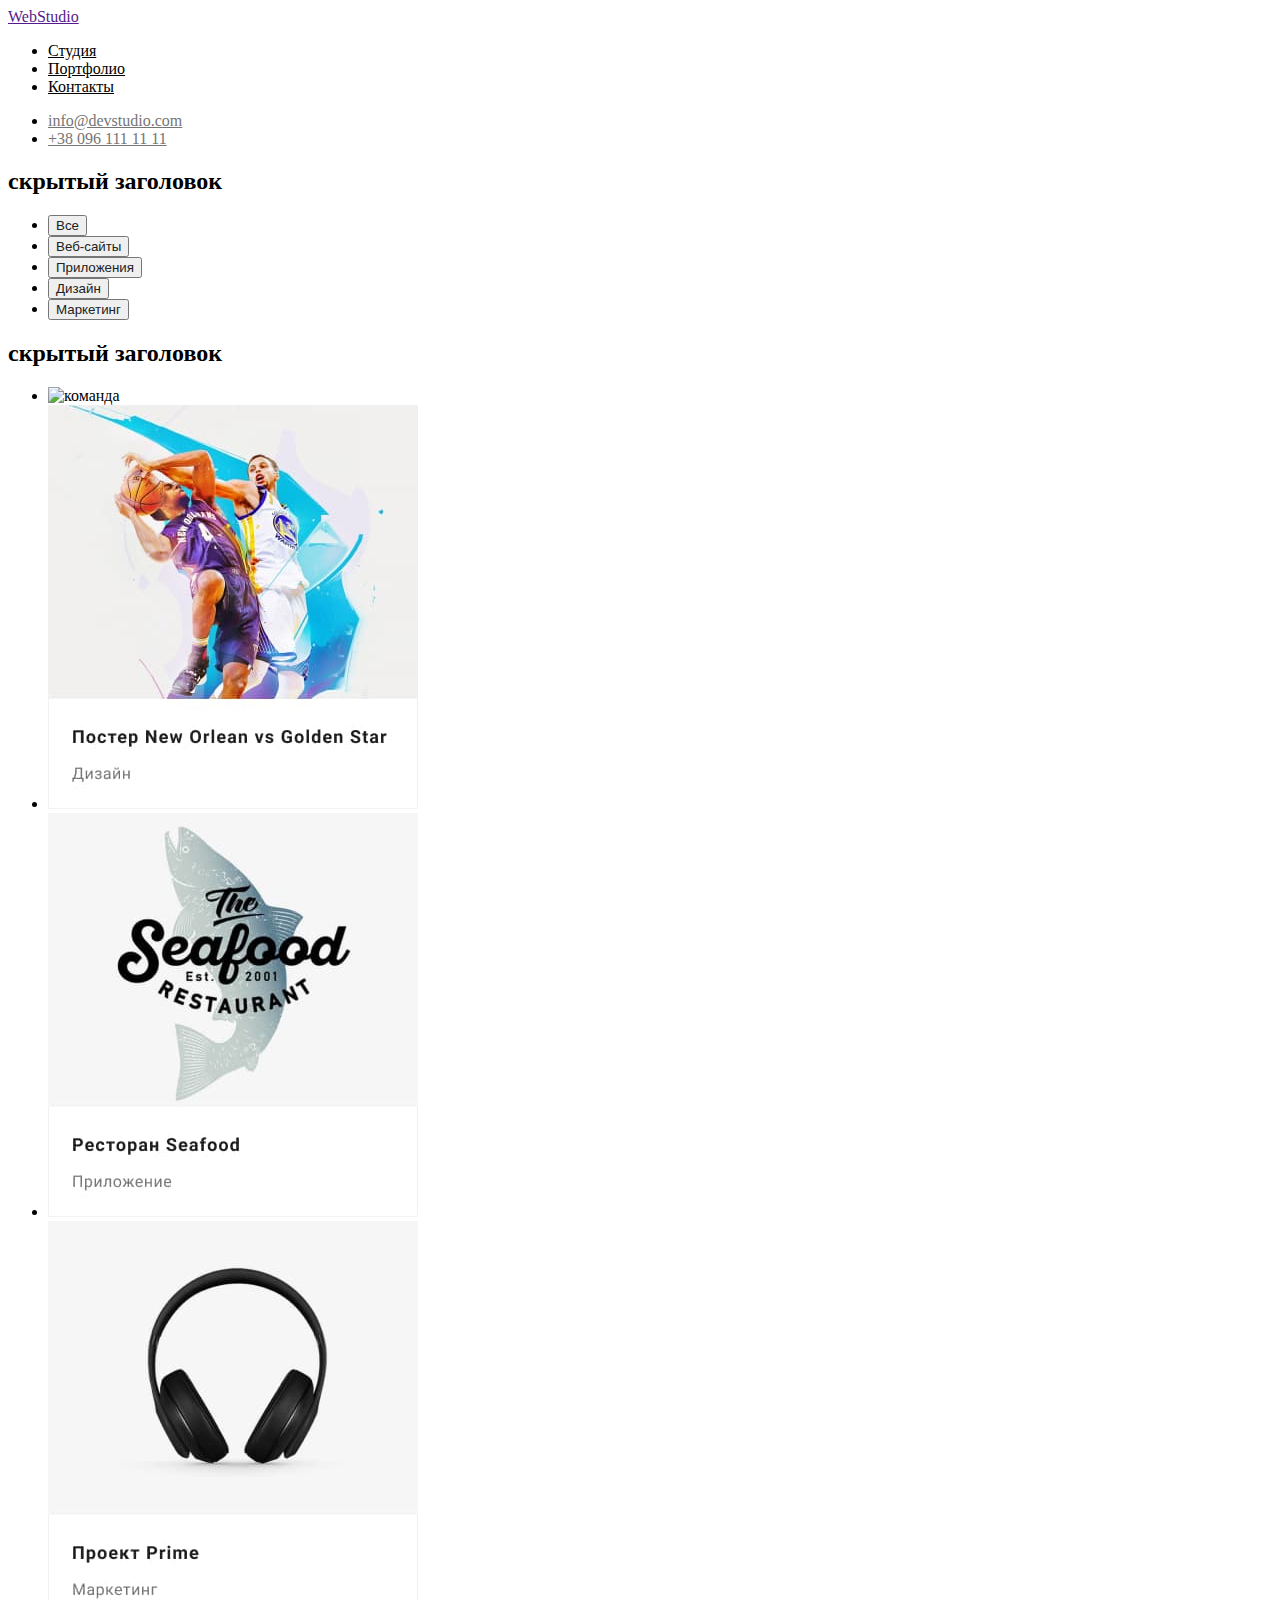
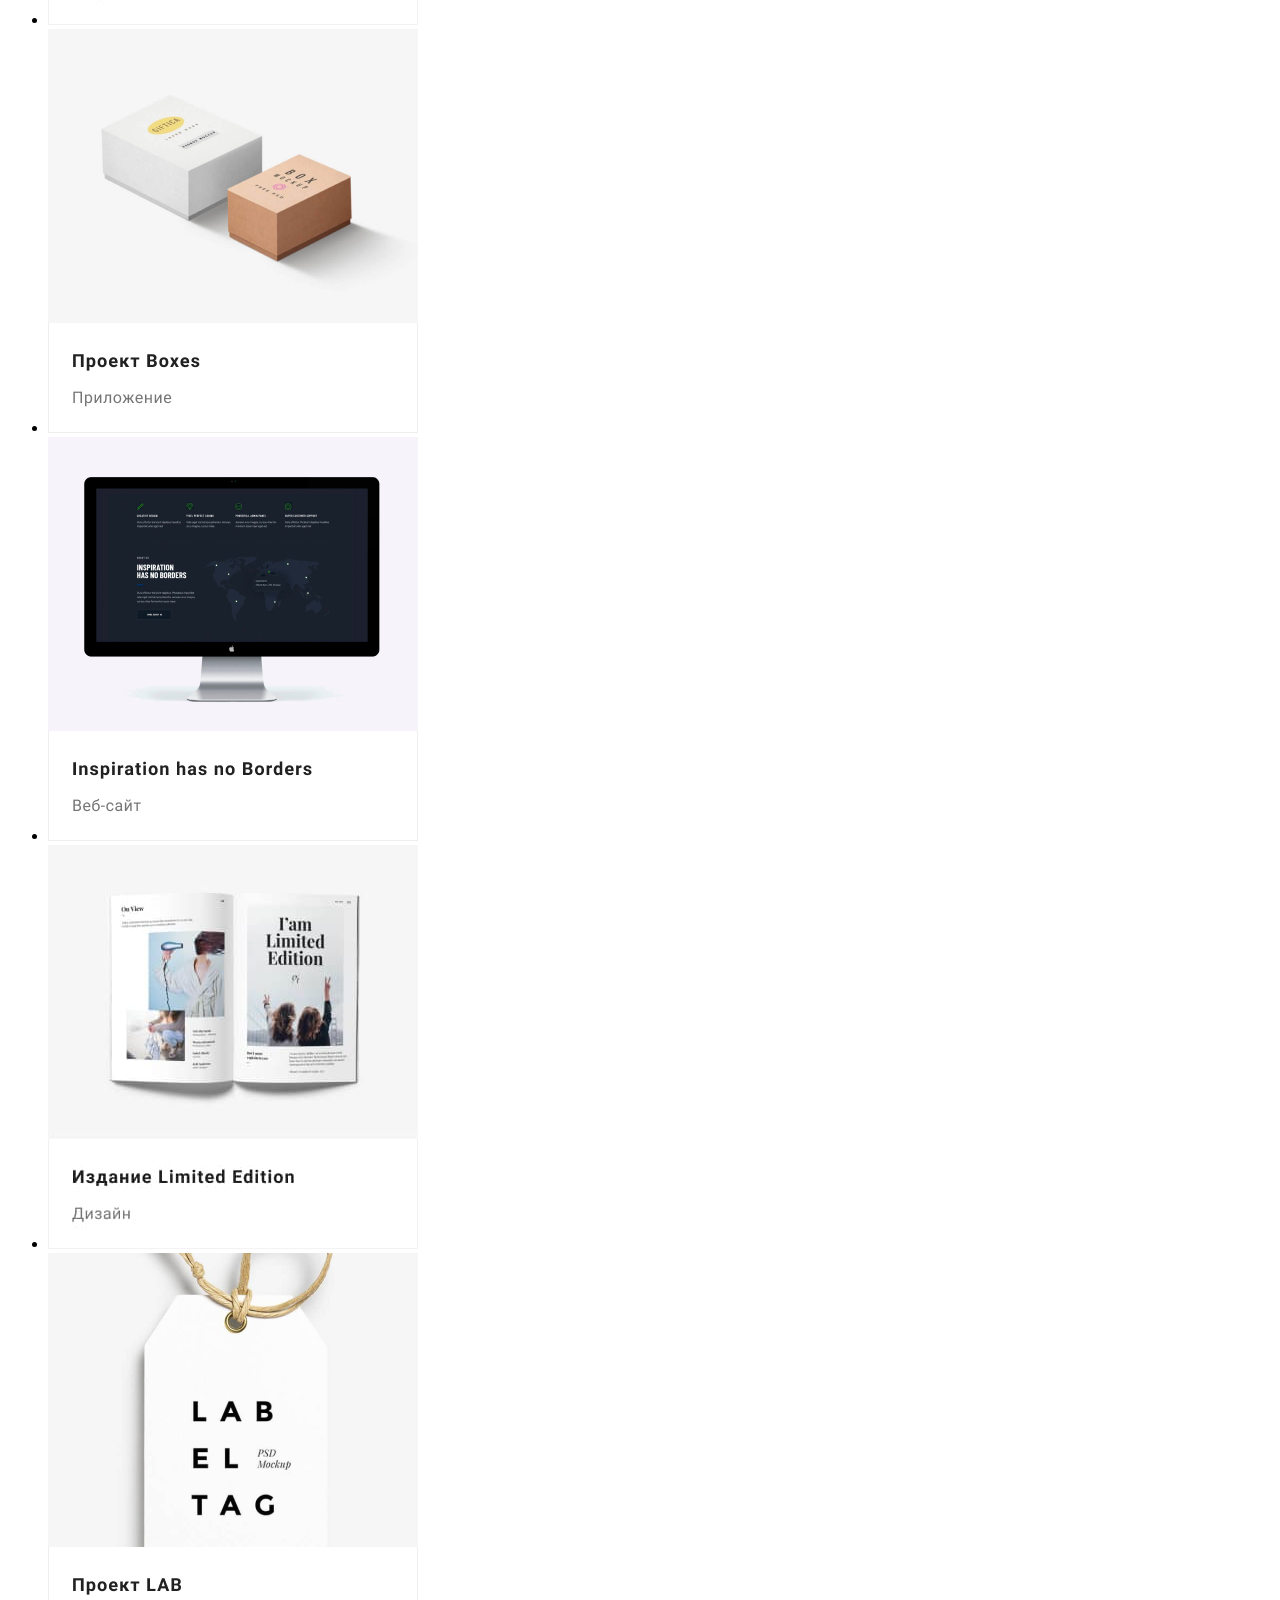
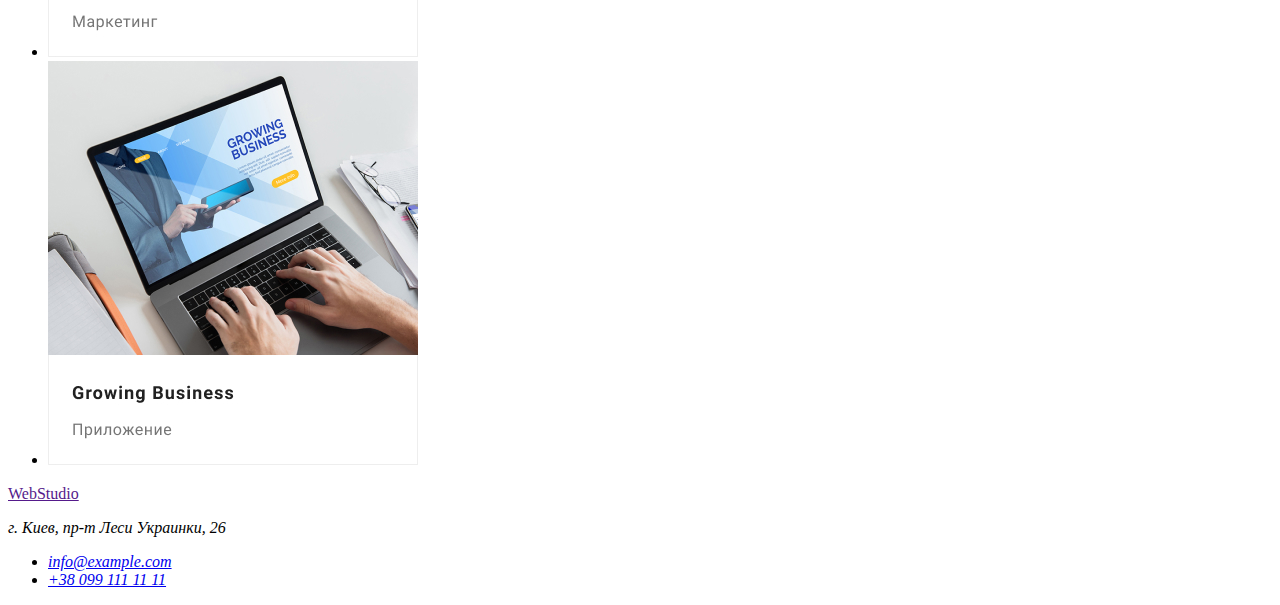
==== portfolio.html @ ffe2e358 "добавляет стили кнопок" ====
<!DOCTYPE html>
<html lang="ru">

<head>
    <meta charset="UTF-8">
    <meta http-equiv="X-UA-Compatible" content="IE=edge">
    <meta name="viewport" content="width=device-width, initial-scale=1.0">
    <title>Portfolio</title>
    <link rel="stylesheet" href="./css/styles.css" />
</head>

<body>
    <header class="header">
        <a href="" class="logo">WebStudio</a>
        <nav>
            <ul class="site-nav">
                <li><a href="./index.html">Студия</a></li>
                <li><a href="./portfolio.html">Портфолио</a></li>
                <li><a href="">Контакты</a></li>
            </ul>
        </nav>
        <ul class="contacts">
            <li><a href="mailto:info@devstudio.com">info@devstudio.com</a></li>
            <li><a href="tel:+380961111111">+38 096 111 11 11</a></li>
        </ul>
    </header>
    <section>
        <h2>скрытый заголовок</h2>
        <ul class="buttons-menu">
            <li> <button class="buttons" type="button">Все</button></li>
            <li> <button class="buttons" type="button">Веб-сайты</button></li>
            <li> <button class="buttons" type="button">Приложения</button></li>
            <li> <button class="buttons" type="button">Дизайн</button></li>
            <li> <button class="buttons" type="button">Маркетинг</button></li>
        </ul>
    </section>
   <section>
    <h2>скрытый заголовок</h2>
       <ul>
            <li>
                <img src="./imagen/group1.jpg" alt="команда" width="370">
            </li>
            <li>
                <img src="./imagen/project2.jpg" alt="постер" width="370">
            </li>
            <li>
                <img src="./imagen/project3.jpg" alt="логотип" width="370">
            </li>
            <li>
                <img src="./imagen/project4.jpg" alt="наушники" width="370">
            </li>
            <li>
                <img src="./imagen/project5.jpg" alt="коробки" width="370">
            </li>
            <li>
                <img src="./imagen/project6.jpg" alt="монитор" width="370">
            </li>
            <li>
                <img src="./imagen/project7.jpg" alt="книга" width="370">
            </li>
            <li>
                <img src="./imagen/project8.jpg" alt="лейб" width="370">
            </li>
            <li>
                <img src="./imagen/project9.jpg" alt="ноутбук" width="370">
            </li>
       </ul>
   </section>
    <footer>
        <a href="">WebStudio</a>
        <address>
            <p>г. Киев, пр-т Леси Украинки, 26</p>
            <ul>
                <li> <a href="mailto:info@example.com">info@example.com</a></li>
                <li> <a href="tel:+380991111111">+38 099 111 11 11</a></li>
            </ul>
        </address>
    </footer>

</body> 
</html>
---- css/styles.css ----
.logo {
}
.header {
}

.site-nav a {
  color: black;
}
.site-nav a:active,
.site-nav a:hover {
  color: #2196f3;
}
.contacts a {
  color: #757575;
}
.contacts:hover a {
  color: #2196f3;
}
.hero {
}
.button-prime {
  color: #ffffff;
  background-color: #2196f3;
  width: 200px;
  height: 50px;
}
.buttons {
  background-clip: #f5f4fa;
  color: #212121;
}
.buttons:hover {
  background-color: #2196f3;
  color: #ffffff;
}
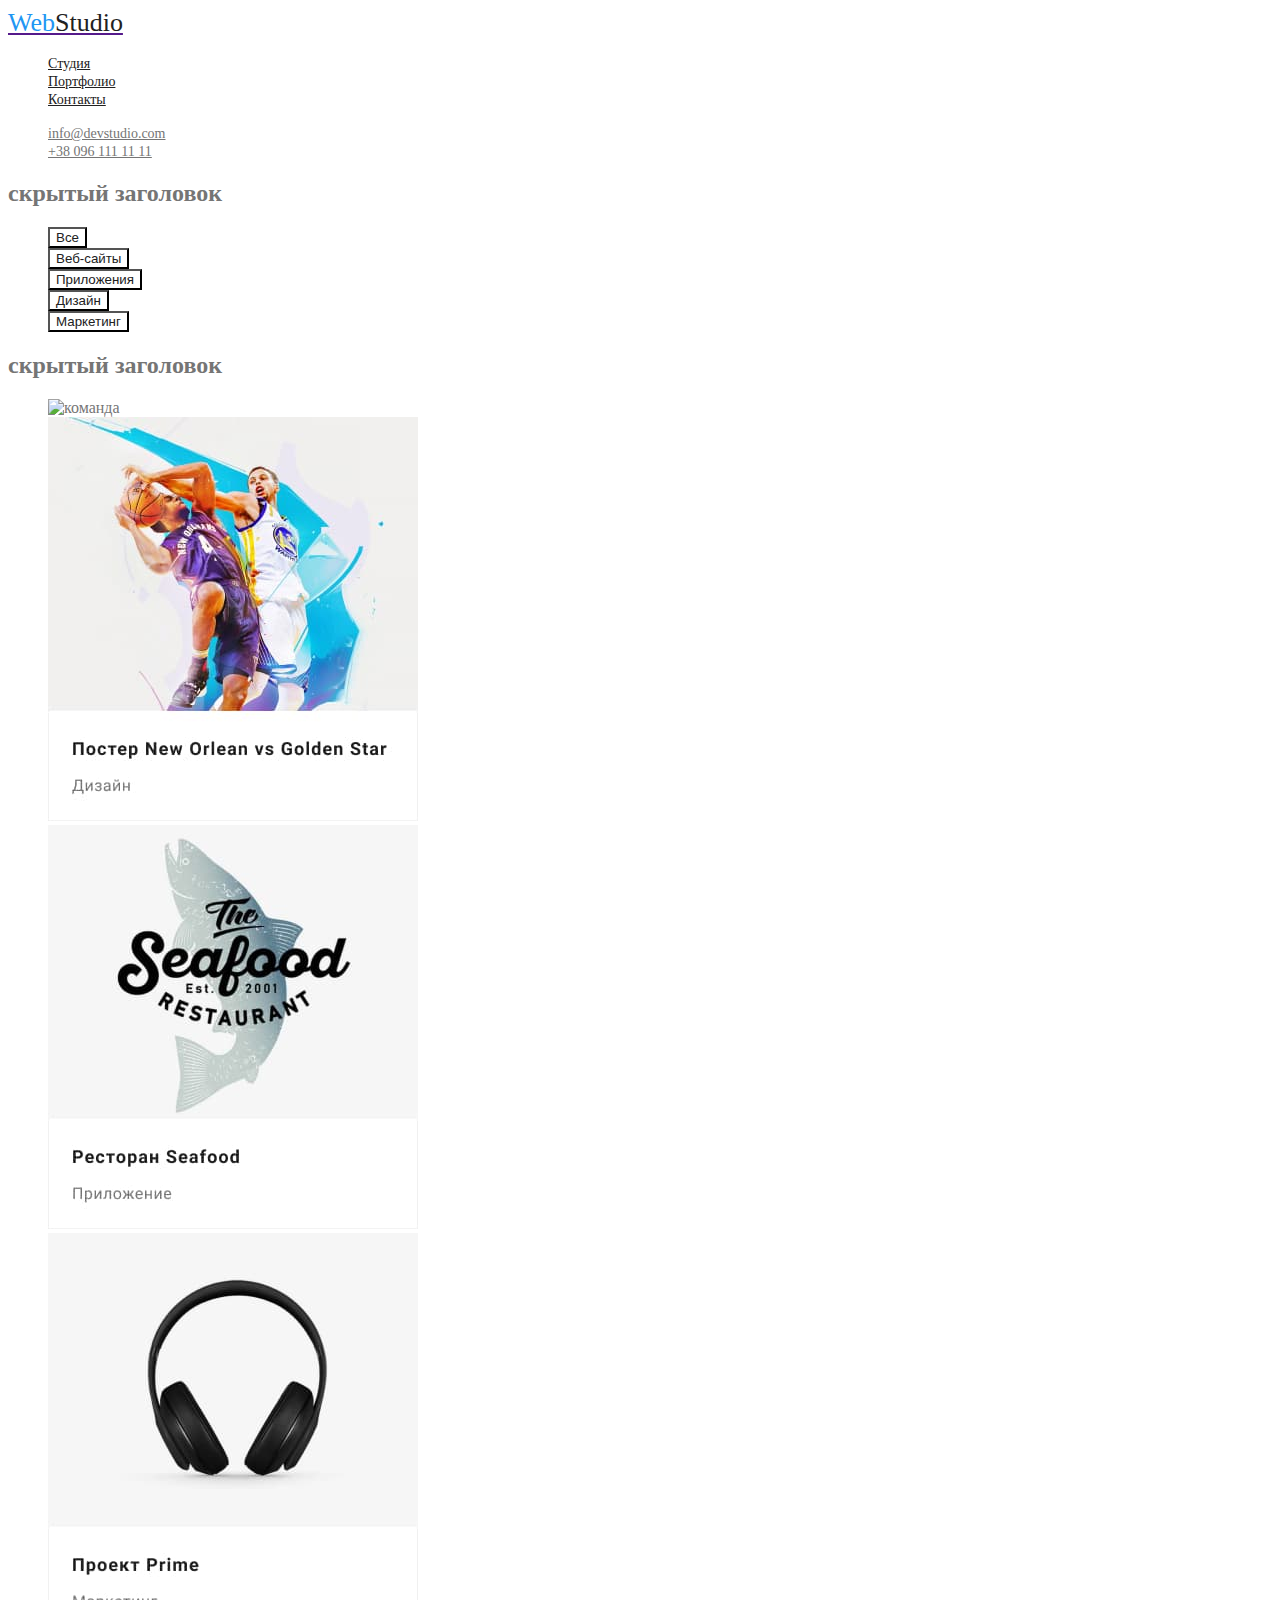
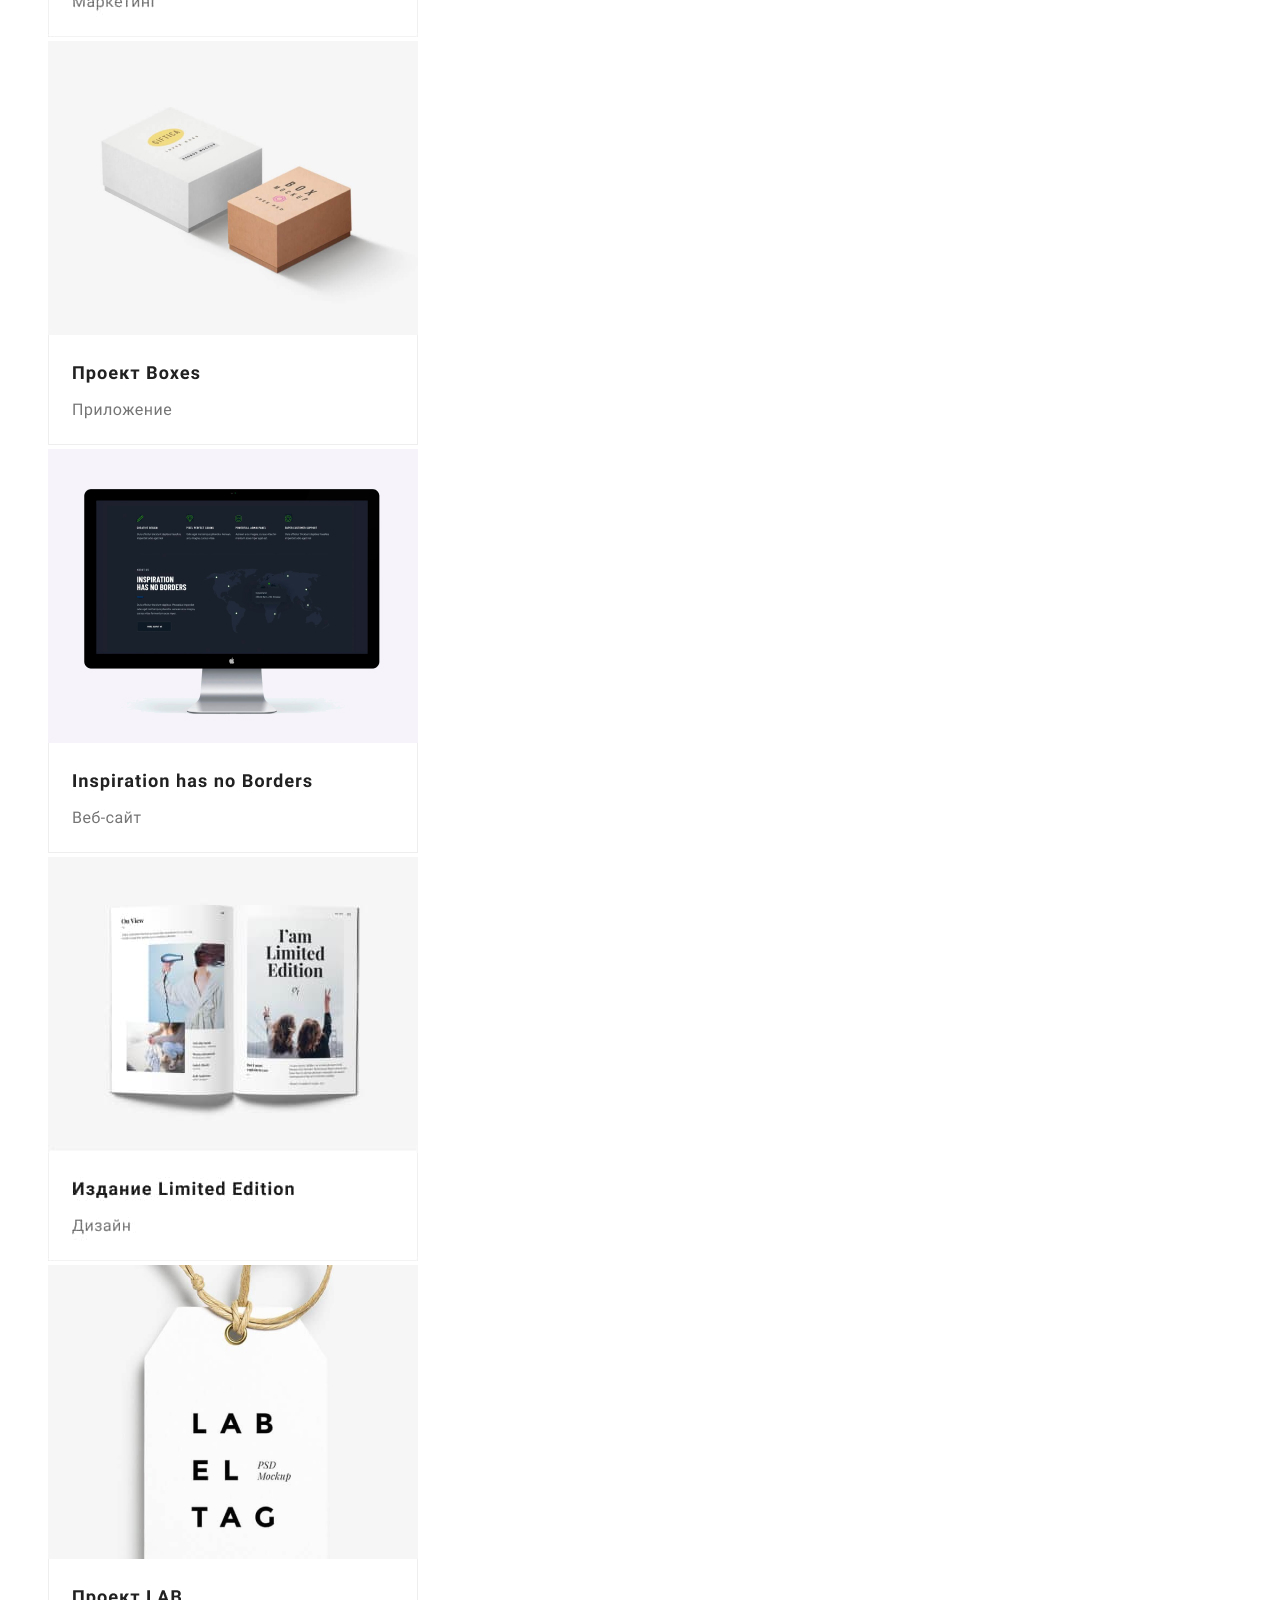
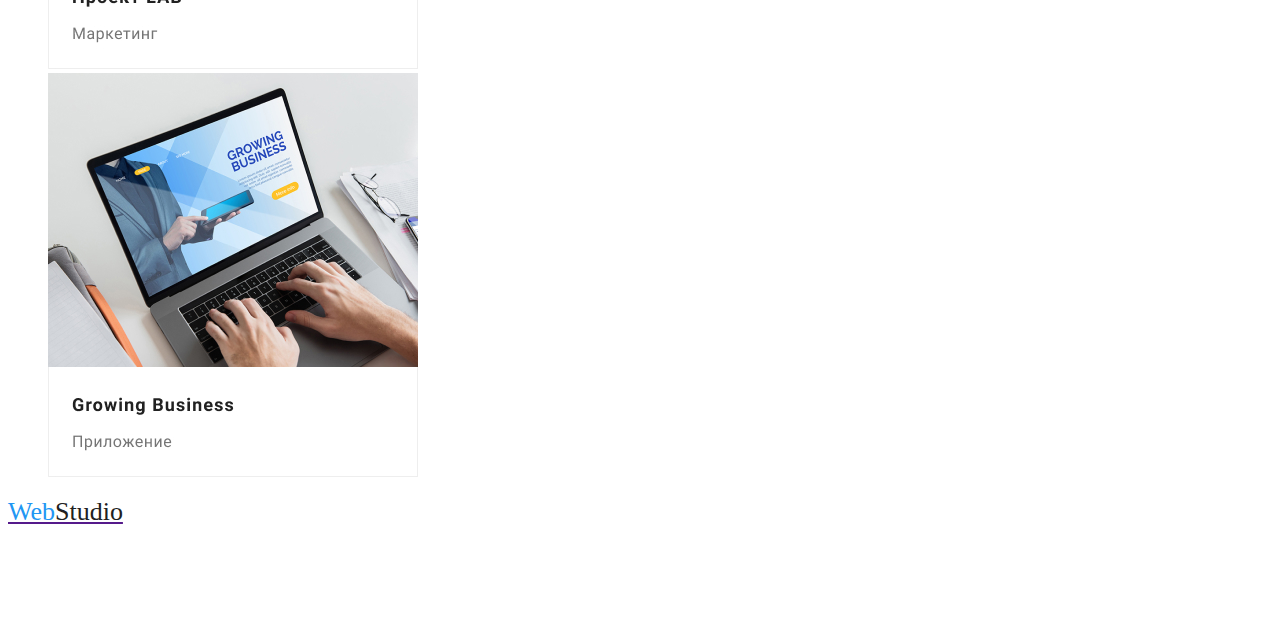
==== commit 2b84f61e: "добавляет шрифты , классы и размер шрифтов" ====
--- a/portfolio.html
+++ b/portfolio.html
@@ -9,9 +9,9 @@
     <link rel="stylesheet" href="./css/styles.css" />
 </head>
 
-<body>
+<body class="page">
     <header class="header">
-        <a href="" class="logo">WebStudio</a>
+        <a href="" class="logo"><span class="web">Web</span><span class="studio">Studio</span></a>
         <nav>
             <ul class="site-nav">
                 <li><a href="./index.html">Студия</a></li>
@@ -67,10 +67,10 @@
        </ul>
    </section>
     <footer>
-        <a href="">WebStudio</a>
-        <address>
+        <a class="logo" href=""><span class="web">Web</span><span class="studio">Studio</span></a>
+        <address class="address">
             <p>г. Киев, пр-т Леси Украинки, 26</p>
-            <ul>
+            <ul class="contact-footer">
                 <li> <a href="mailto:info@example.com">info@example.com</a></li>
                 <li> <a href="tel:+380991111111">+38 099 111 11 11</a></li>
             </ul>
--- a/css/styles.css
+++ b/css/styles.css
@@ -1,34 +1,117 @@
-.logo {
+:root {
+  --primary-text-color: rgba(117, 117, 117, 1);
+  --title-text-color: rgba(33, 33, 33, 1);
+  --accent-color: rgba(33, 150, 243, 1);
+  --white-color: rgba(255, 255, 255, 1);
+  --secondary-background-color: rgba(47, 48, 58, 1);
 }
-.header {
+/* цвет основного текста rgba(117, 117, 117, 1) */
+/* вторичный цвет текста #212121 */
+/* белый #FFFFFF; */
+/* акцент #2196F3; */
+/* вторичный цвет фона #F5F4FA; #2F303A; */
+
+.page {
+  color: var(--primary-text-color);
+  background-color: var(--white-color)
+  font-family: -apple-system, BlinkMacSystemFont, "Segoe UI", Roboto, Oxygen,
+  Ubuntu, Cantarell, "Open Sans", "Helvetica Neue", sans-serif; 
+  }
+
+
+ul{
+  list-style: none;
 }
 
+/* logo */
+.logo {
+  font-size: 26px;
+}
+.logo .web {
+  color: var(--accent-color);
+}
+.logo .studio {
+  color: var(--title-text-color);
+}
+/* Site nav */
 .site-nav a {
-  color: black;
+  color: var(--title-text-color);
+  font-size: 14px;
 }
-.site-nav a:active,
-.site-nav a:hover {
-  color: #2196f3;
+.site-nav a:hover,
+.site-nav a:focus {
+  color: var(--accent-color);
 }
+/* Hero */
+.hero {
+  color: var(--white-color);
+ 
+}
+.hero-title {
+  color: var(--white-color);
+  font-size: 44px;
+}
+
+.hero-button {
+  font-size: 16px;
+  color: var(--white-color);
+  background-color: var(--accent-color);
+  
+
+}
+.hero-button:hover, .hero-button:focus {
+  cursor: pointer;
+}
+/* main */
+.feature-list .title {
+  color: var(--title-text-color);
+  font-size: 14px;
+}
+.feature-list-text {
+  font-size: 14px;
+}
+.section {
+}
+.section-title {
+  color: var(--title-text-color);
+  font-size: 36px;
+}
+.name {
+  color: var(--title-text-color);
+  font-size: 16px;
+}
+.profession {
+  font-size: 16px;
+}
+/* buttons */
+.buttons {
+  background-color: var(--white-color);
+  color: var(--title-text-color)
+}
+.buttons:hover, .buttons:focus {
+  background-color: var(--accent-color);
+  color: var(--white-color);
+  cursor: pointer;
+}
+/* contacts */
 .contacts a {
-  color: #757575;
+  color: var(--primary-text-color);
+  font-size: 14px;
+  
 }
-.contacts:hover a {
-  color: #2196f3;
+.contacts a:hover, .contacts a:focus {
+  color: var(--accent-color);
 }
-.hero {
+.contact-footer a {
+  color: var(--white-color);
 }
-.button-prime {
-  color: #ffffff;
-  background-color: #2196f3;
-  width: 200px;
-  height: 50px;
+.contact-footer a:hover, .contact-footer a:focus {
+  color: var(--accent-color);
 }
-.buttons {
-  background-clip: #f5f4fa;
-  color: #212121;
+.address {
+  font-size: 14px;
+  color:  var(--white-color);
 }
-.buttons:hover {
-  background-color: #2196f3;
-  color: #ffffff;
-}
+.address:hover, .address:focus {
+  color: var(--accent-color);
+}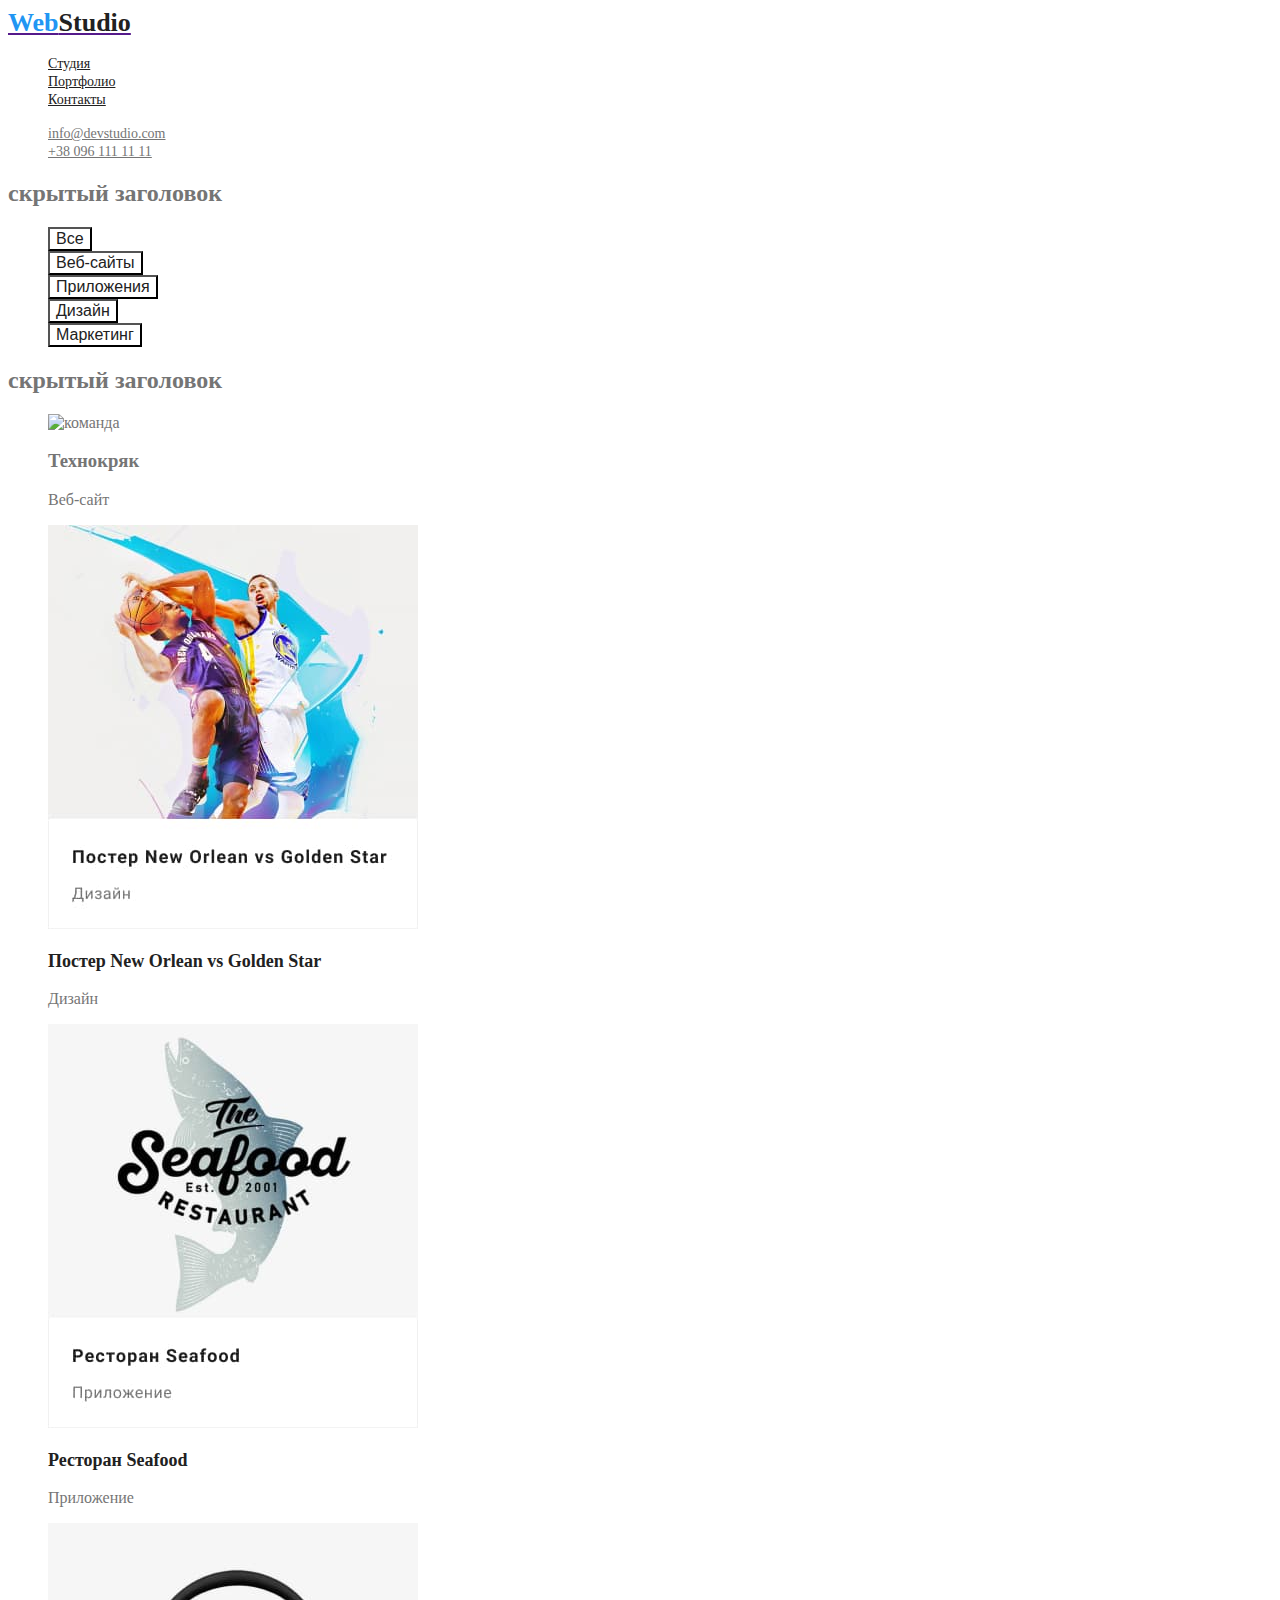
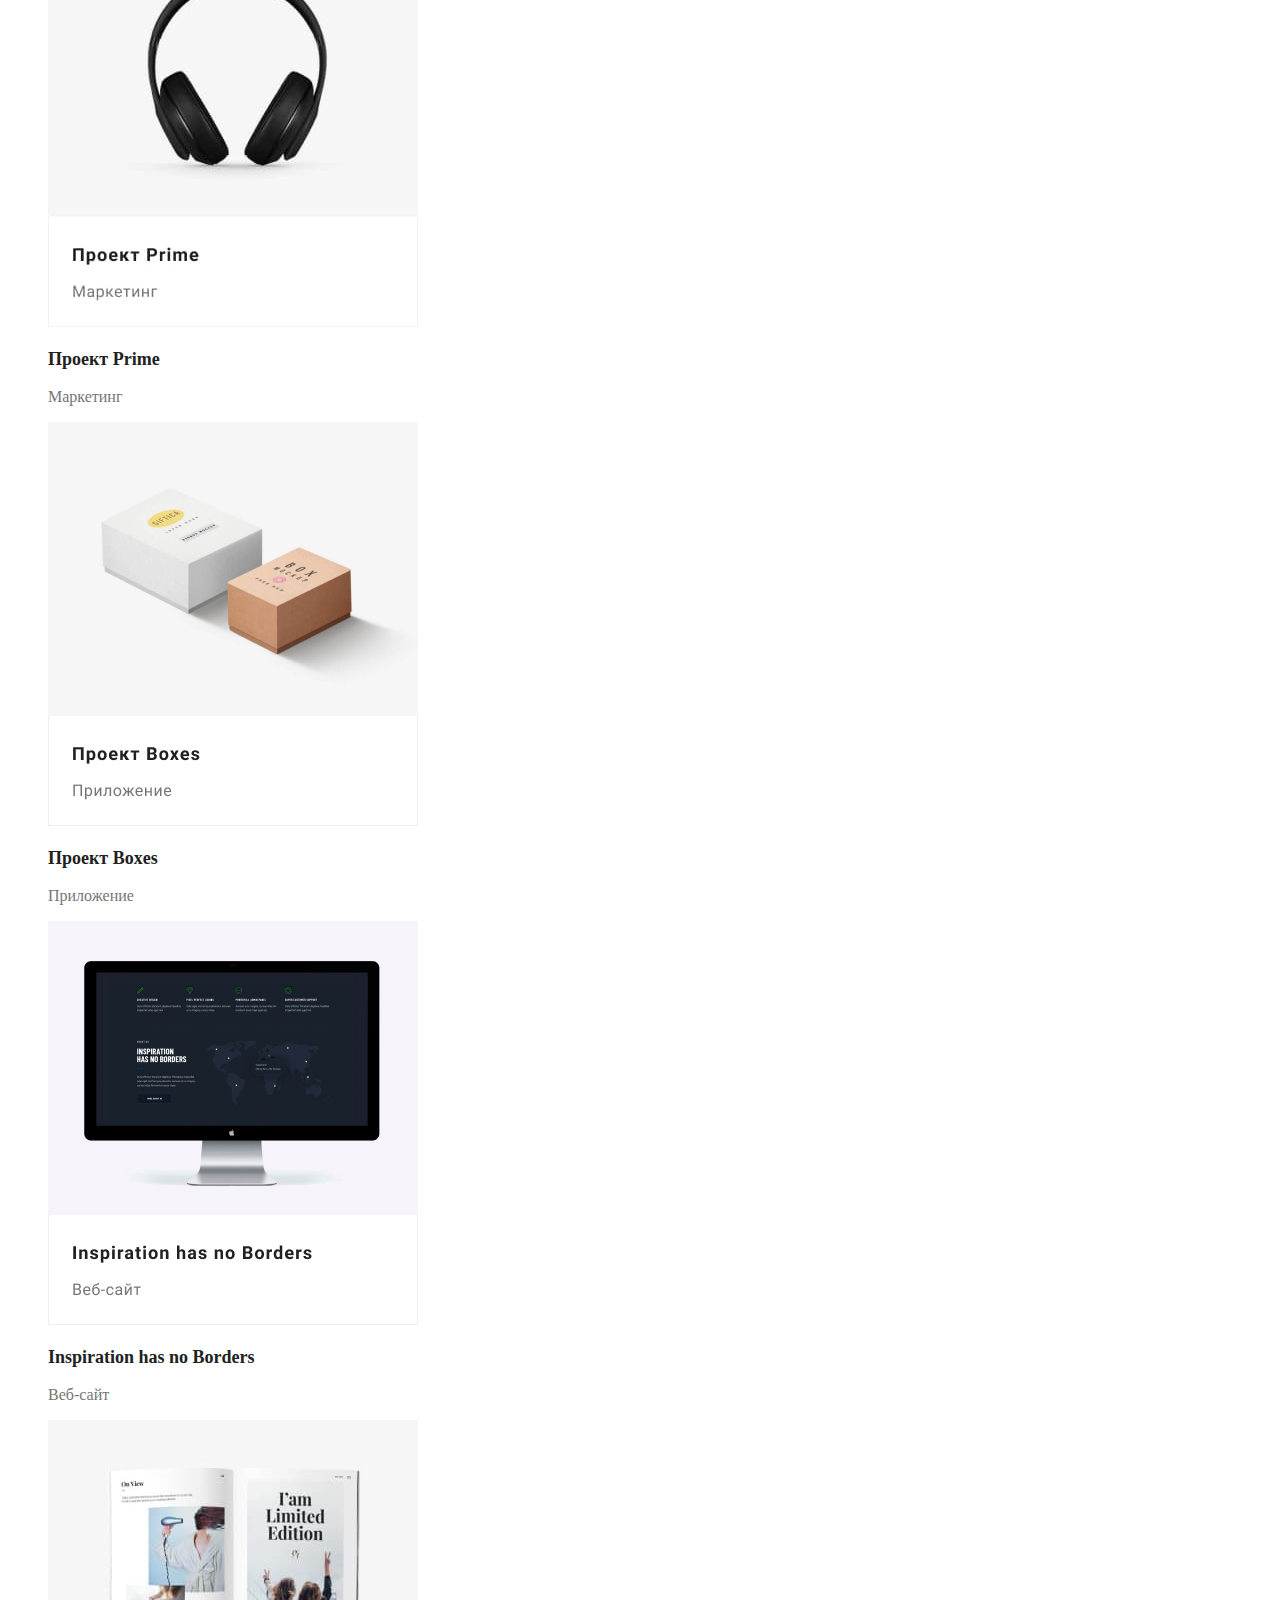
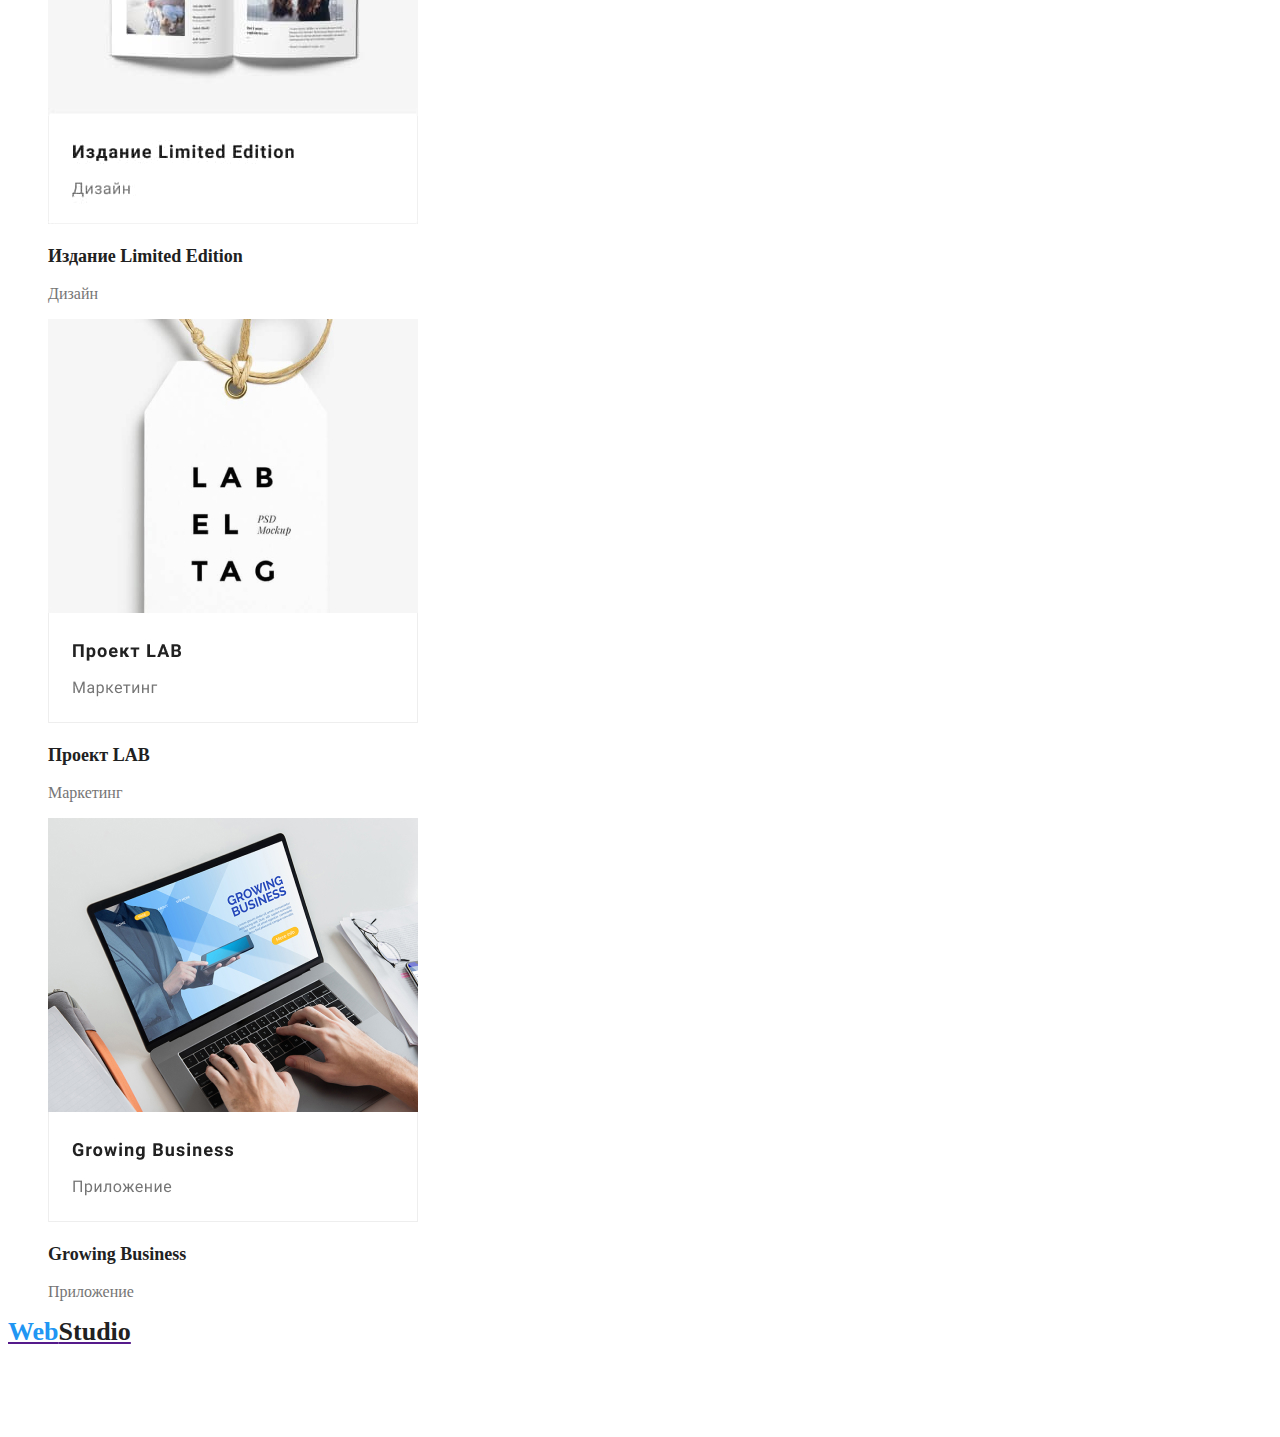
==== commit 4a7c071a: "добавляет текст в портфолио и стили шрифта" ====
--- a/portfolio.html
+++ b/portfolio.html
@@ -39,30 +39,48 @@
        <ul>
             <li>
                 <img src="./imagen/group1.jpg" alt="команда" width="370">
+                <h3>Технокряк</h3>
+                <p>Веб-сайт</p>
             </li>
             <li>
                 <img src="./imagen/project2.jpg" alt="постер" width="370">
+                <h3 class="type">Постер New Orlean vs Golden Star</h3>
+                <p class="develop">Дизайн</p>
             </li>
             <li>
                 <img src="./imagen/project3.jpg" alt="логотип" width="370">
+                 <h3 class="type">Ресторан Seafood</h3>
+                <p class="type-develop">Приложение</p>
             </li>
             <li>
                 <img src="./imagen/project4.jpg" alt="наушники" width="370">
+                 <h3 class="type">Проект Prime</h3>
+                <p class="type-develop">Маркетинг</p>
             </li>
             <li>
                 <img src="./imagen/project5.jpg" alt="коробки" width="370">
+                 <h3 class="type">Проект Boxes</h3>
+                <p class="type-developtype-develop">Приложение</p>
             </li>
             <li>
                 <img src="./imagen/project6.jpg" alt="монитор" width="370">
+                 <h3 class="type">Inspiration has no Borders</h3>
+                <p class="type-develop">Веб-сайт</p>
             </li>
             <li>
                 <img src="./imagen/project7.jpg" alt="книга" width="370">
+                 <h3 class="type">Издание Limited Edition</h3>
+                <p class="type-develop">Дизайн</p>
             </li>
             <li>
                 <img src="./imagen/project8.jpg" alt="лейб" width="370">
+                 <h3 class="type">Проект LAB</h3>
+                <p class="type-develop">Маркетинг</p>
             </li>
             <li>
                 <img src="./imagen/project9.jpg" alt="ноутбук" width="370">
+                 <h3 class="type">Growing Business</h3>
+                <p class="type-develop">Приложение</p>
             </li>
        </ul>
    </section>
--- a/css/styles.css
+++ b/css/styles.css
@@ -26,6 +26,7 @@
 /* logo */
 .logo {
   font-size: 26px;
+  font-weight: bold;
 }
 .logo .web {
   color: var(--accent-color);
@@ -50,22 +51,22 @@
 .hero-title {
   color: var(--white-color);
   font-size: 44px;
+  font-weight: 900;
 }
 
 .hero-button {
-  font-size: 16px;
   color: var(--white-color);
   background-color: var(--accent-color);
-  
-
+  font-size: 16px;
 }
 .hero-button:hover, .hero-button:focus {
   cursor: pointer;
 }
 /* main */
-.feature-list .title {
+.feature-list-title {
   color: var(--title-text-color);
   font-size: 14px;
+  font-weight: bold;
 }
 .feature-list-text {
   font-size: 14px;
@@ -75,10 +76,12 @@
 .section-title {
   color: var(--title-text-color);
   font-size: 36px;
+  font-weight: bold;
 }
 .name {
   color: var(--title-text-color);
   font-size: 16px;
+  font-weight: 500;
 }
 .profession {
   font-size: 16px;
@@ -86,7 +89,8 @@
 /* buttons */
 .buttons {
   background-color: var(--white-color);
-  color: var(--title-text-color)
+  color: var(--title-text-color);
+  font-size: 16px;
 }
 .buttons:hover, .buttons:focus {
   background-color: var(--accent-color);
@@ -114,4 +118,13 @@
 }
 .address:hover, .address:focus {
   color: var(--accent-color);
+}
+.type {
+color: var(--title-text-color);
+font-weight: bold;
+font-size: 18px;
+}
+.type-develop {
+font-weight: normal;
+font-size: 16px;
 }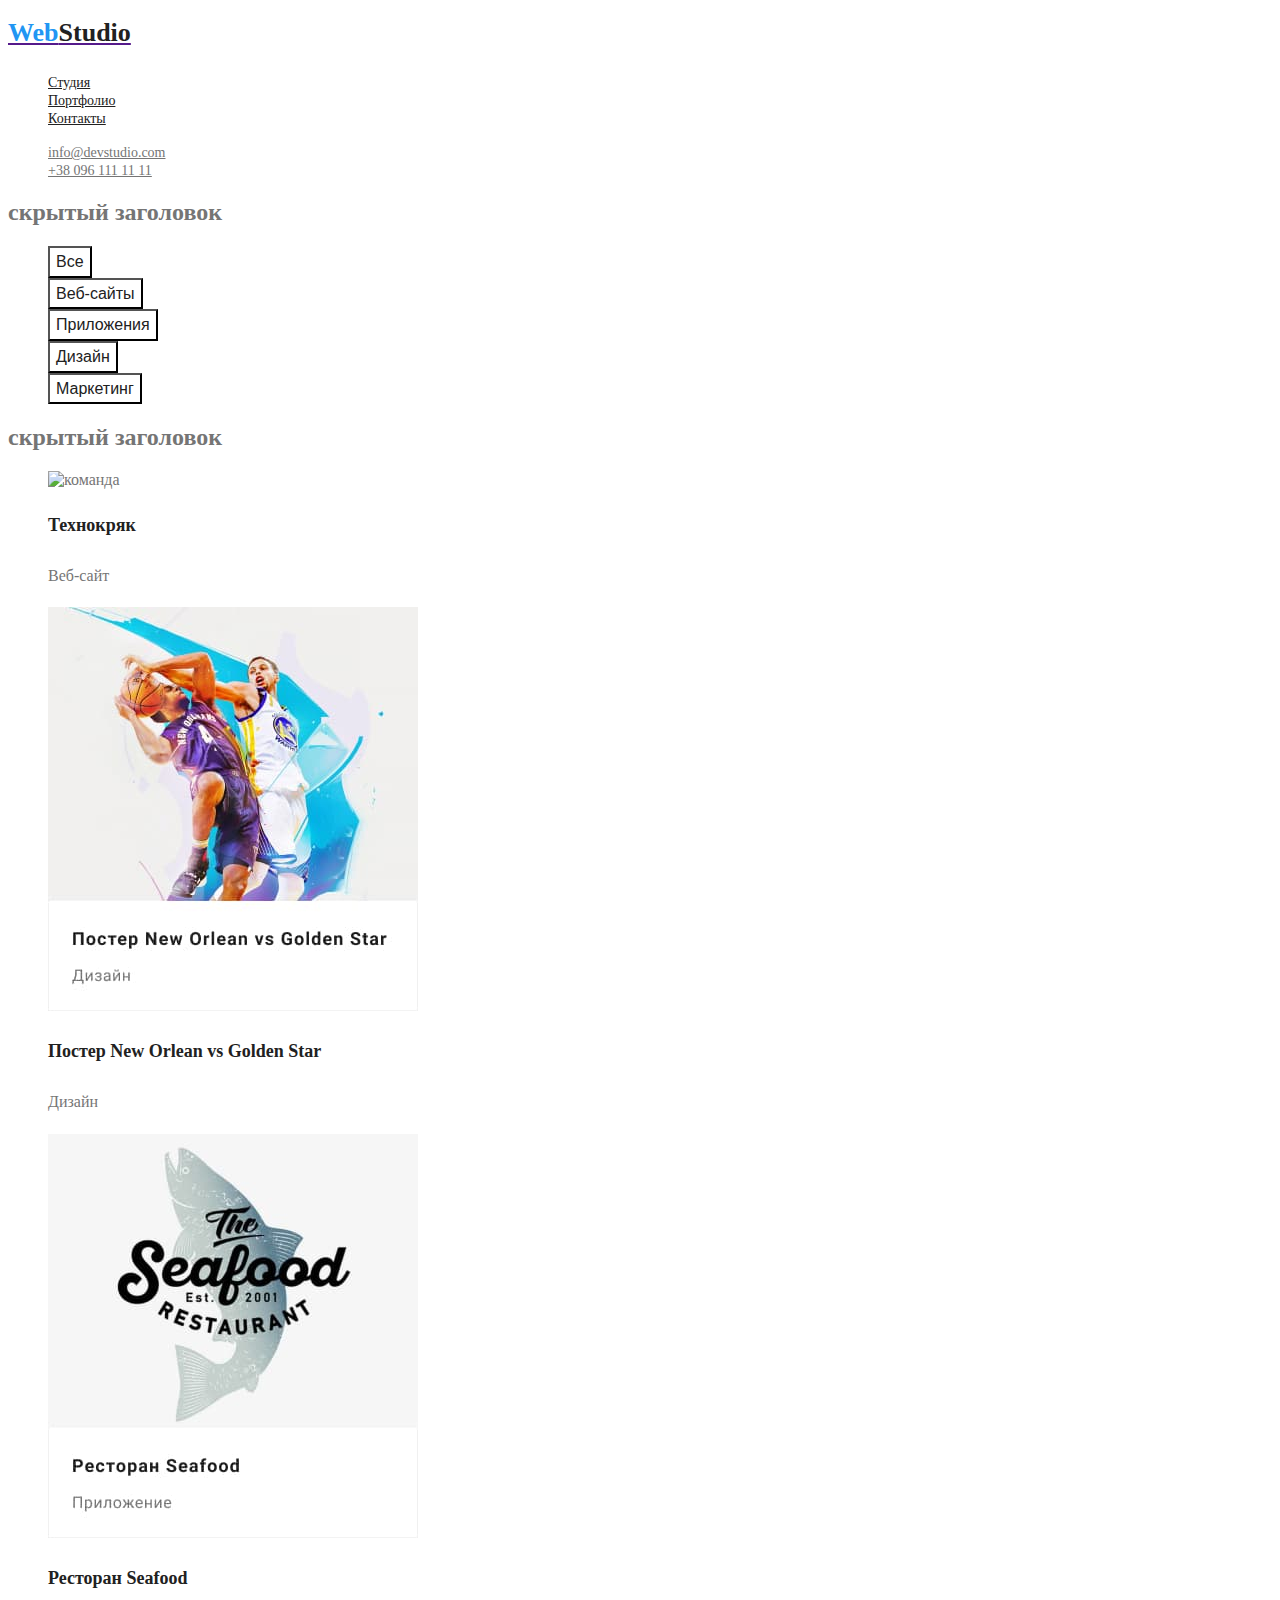
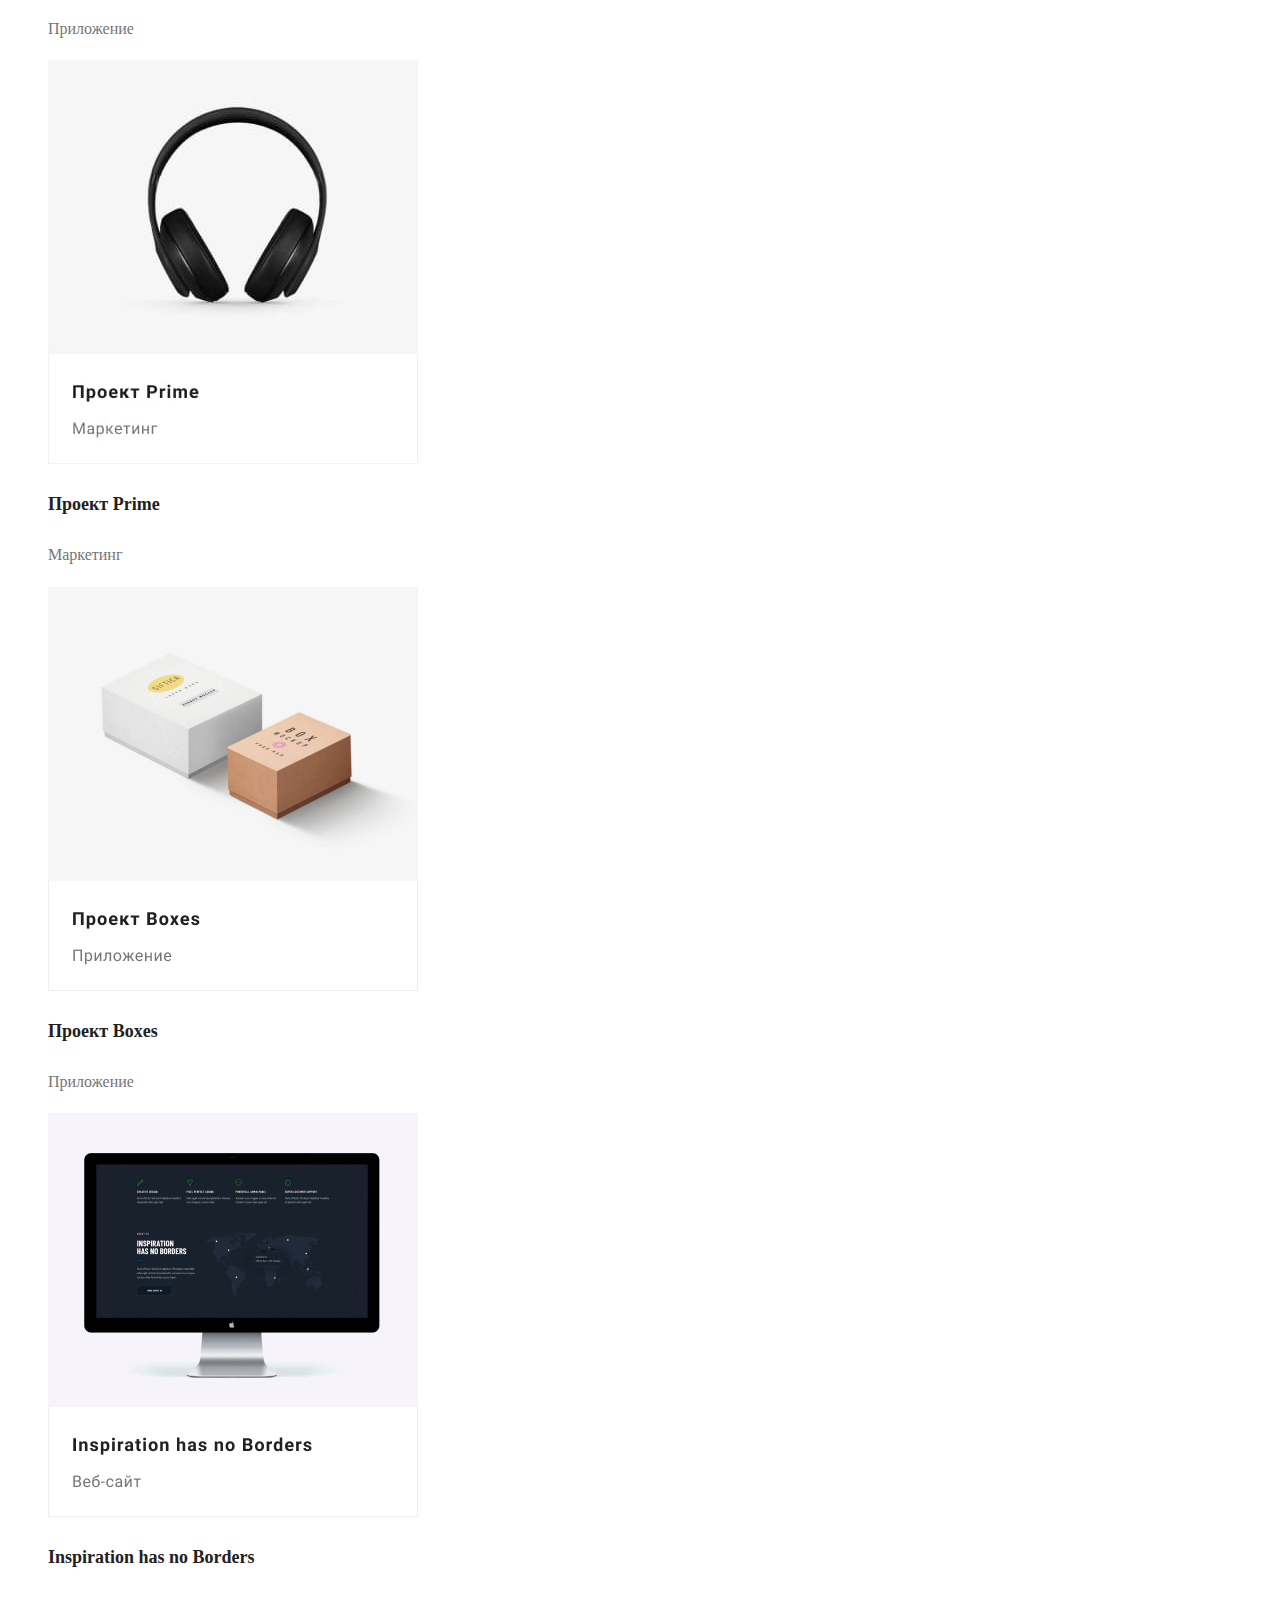
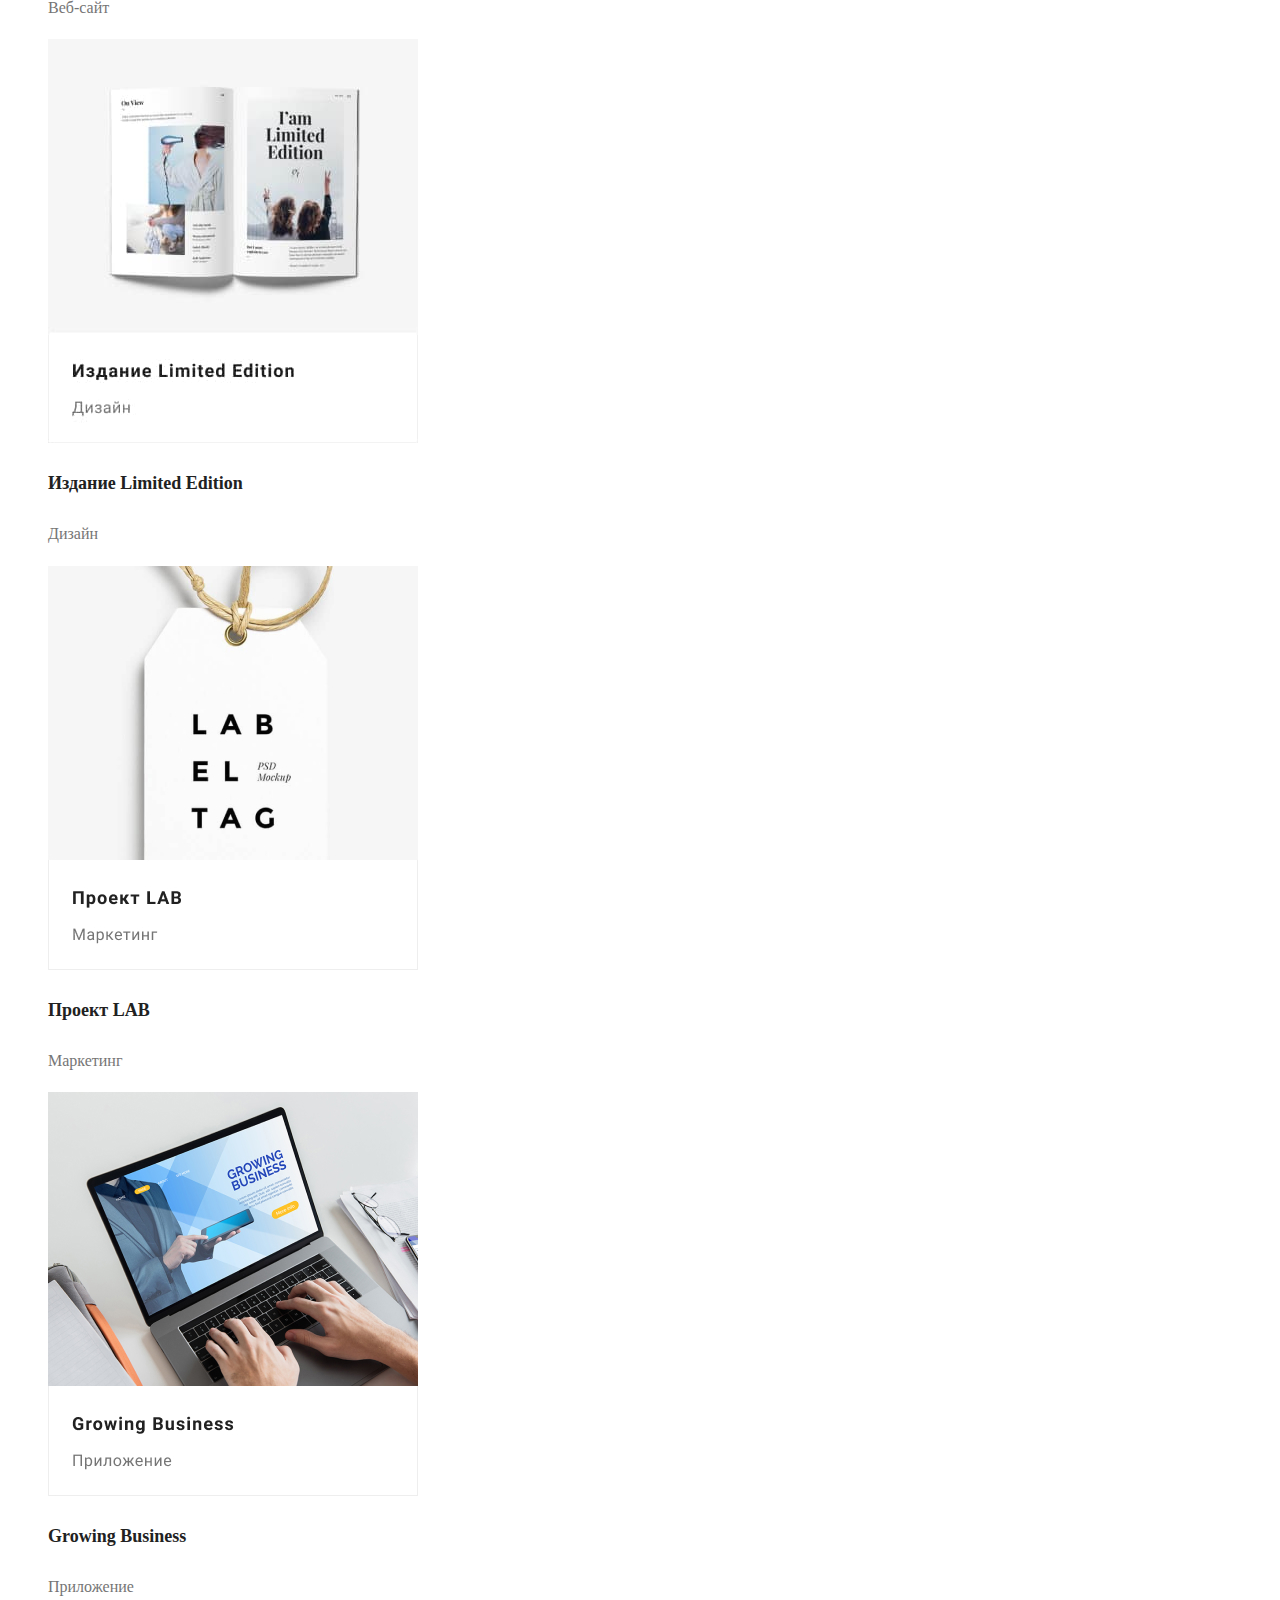
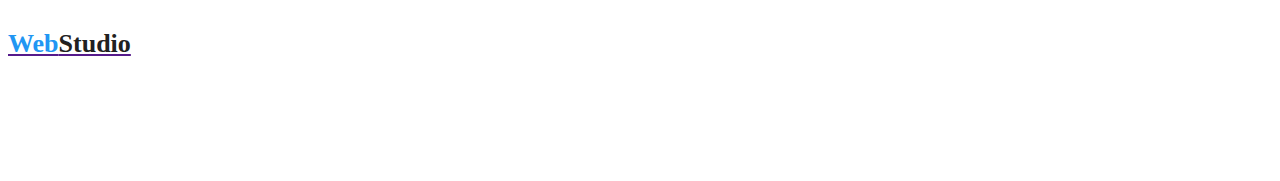
==== commit ca88dfa7: "добавляет высоту шрифтам" ====
--- a/portfolio.html
+++ b/portfolio.html
@@ -39,54 +39,54 @@
        <ul>
             <li>
                 <img src="./imagen/group1.jpg" alt="команда" width="370">
-                <h3>Технокряк</h3>
-                <p>Веб-сайт</p>
+                <h3 class="type">Технокряк</h3>
+                <p class="type-develop">Веб-сайт</p>
             </li>
             <li>
                 <img src="./imagen/project2.jpg" alt="постер" width="370">
-                <h3 class="type">Постер New Orlean vs Golden Star</h3>
-                <p class="develop">Дизайн</p>
+                <h3 class="type" lang="en">Постер New Orlean vs Golden Star</h3>
+                <p class="type-develop">Дизайн</p>
             </li>
             <li>
                 <img src="./imagen/project3.jpg" alt="логотип" width="370">
-                 <h3 class="type">Ресторан Seafood</h3>
+                 <h3 class="type" lang="en">Ресторан Seafood</h3>
                 <p class="type-develop">Приложение</p>
             </li>
             <li>
                 <img src="./imagen/project4.jpg" alt="наушники" width="370">
-                 <h3 class="type">Проект Prime</h3>
+                 <h3 class="type" lang="en">Проект Prime</h3>
                 <p class="type-develop">Маркетинг</p>
             </li>
             <li>
                 <img src="./imagen/project5.jpg" alt="коробки" width="370">
-                 <h3 class="type">Проект Boxes</h3>
-                <p class="type-developtype-develop">Приложение</p>
+                 <h3 class="type" lang="en">Проект Boxes</h3>
+                <p class="type-develop">Приложение</p>
             </li>
             <li>
                 <img src="./imagen/project6.jpg" alt="монитор" width="370">
-                 <h3 class="type">Inspiration has no Borders</h3>
+                 <h3 class="type" lang="en">Inspiration has no Borders</h3>
                 <p class="type-develop">Веб-сайт</p>
             </li>
             <li>
                 <img src="./imagen/project7.jpg" alt="книга" width="370">
-                 <h3 class="type">Издание Limited Edition</h3>
+                 <h3 class="type" lang="en">Издание Limited Edition</h3>
                 <p class="type-develop">Дизайн</p>
             </li>
             <li>
                 <img src="./imagen/project8.jpg" alt="лейб" width="370">
-                 <h3 class="type">Проект LAB</h3>
+                 <h3 class="type" lang="en">Проект LAB</h3>
                 <p class="type-develop">Маркетинг</p>
             </li>
             <li>
                 <img src="./imagen/project9.jpg" alt="ноутбук" width="370">
-                 <h3 class="type">Growing Business</h3>
+                 <h3 class="type" lang="en">Growing Business</h3>
                 <p class="type-develop">Приложение</p>
             </li>
        </ul>
    </section>
     <footer>
         <a class="logo" href=""><span class="web">Web</span><span class="studio">Studio</span></a>
-        <address class="address">
+        <address class="street">
             <p>г. Киев, пр-т Леси Украинки, 26</p>
             <ul class="contact-footer">
                 <li> <a href="mailto:info@example.com">info@example.com</a></li>
--- a/css/styles.css
+++ b/css/styles.css
@@ -27,6 +27,7 @@
 .logo {
   font-size: 26px;
   font-weight: bold;
+  line-height: 1.9;
 }
 .logo .web {
   color: var(--accent-color);
@@ -38,6 +39,7 @@
 .site-nav a {
   color: var(--title-text-color);
   font-size: 14px;
+  line-height: 1.1;
 }
 .site-nav a:hover,
 .site-nav a:focus {
@@ -49,15 +51,17 @@
  
 }
 .hero-title {
-  color: var(--white-color);
+  color: var(--accent-color);
   font-size: 44px;
   font-weight: 900;
+  line-height: 1.4;
 }
 
 .hero-button {
   color: var(--white-color);
   background-color: var(--accent-color);
   font-size: 16px;
+  line-height: 1.9;
 }
 .hero-button:hover, .hero-button:focus {
   cursor: pointer;
@@ -67,9 +71,11 @@
   color: var(--title-text-color);
   font-size: 14px;
   font-weight: bold;
+  line-height: 1.1;
 }
 .feature-list-text {
   font-size: 14px;
+  line-height: 1.7;
 }
 .section {
 }
@@ -77,20 +83,24 @@
   color: var(--title-text-color);
   font-size: 36px;
   font-weight: bold;
+  line-height: 1.2;
 }
 .name {
   color: var(--title-text-color);
   font-size: 16px;
   font-weight: 500;
+  line-height: 1.2;
 }
 .profession {
   font-size: 16px;
+  line-height: 1.2;
 }
 /* buttons */
 .buttons {
   background-color: var(--white-color);
   color: var(--title-text-color);
   font-size: 16px;
+  line-height: 1.6;
 }
 .buttons:hover, .buttons:focus {
   background-color: var(--accent-color);
@@ -101,30 +111,34 @@
 .contacts a {
   color: var(--primary-text-color);
   font-size: 14px;
-  
+  line-height: 1.1;  
 }
 .contacts a:hover, .contacts a:focus {
   color: var(--accent-color);
 }
 .contact-footer a {
   color: var(--white-color);
+  line-height: 1.7;
 }
 .contact-footer a:hover, .contact-footer a:focus {
   color: var(--accent-color);
 }
-.address {
+.street {
   font-size: 14px;
   color:  var(--white-color);
+  line-height: 1.7;
 }
-.address:hover, .address:focus {
+.street:hover, .street:focus {
   color: var(--accent-color);
 }
 .type {
 color: var(--title-text-color);
 font-weight: bold;
 font-size: 18px;
+line-height: 2;
 }
 .type-develop {
 font-weight: normal;
 font-size: 16px;
+line-height: 1.9;
 }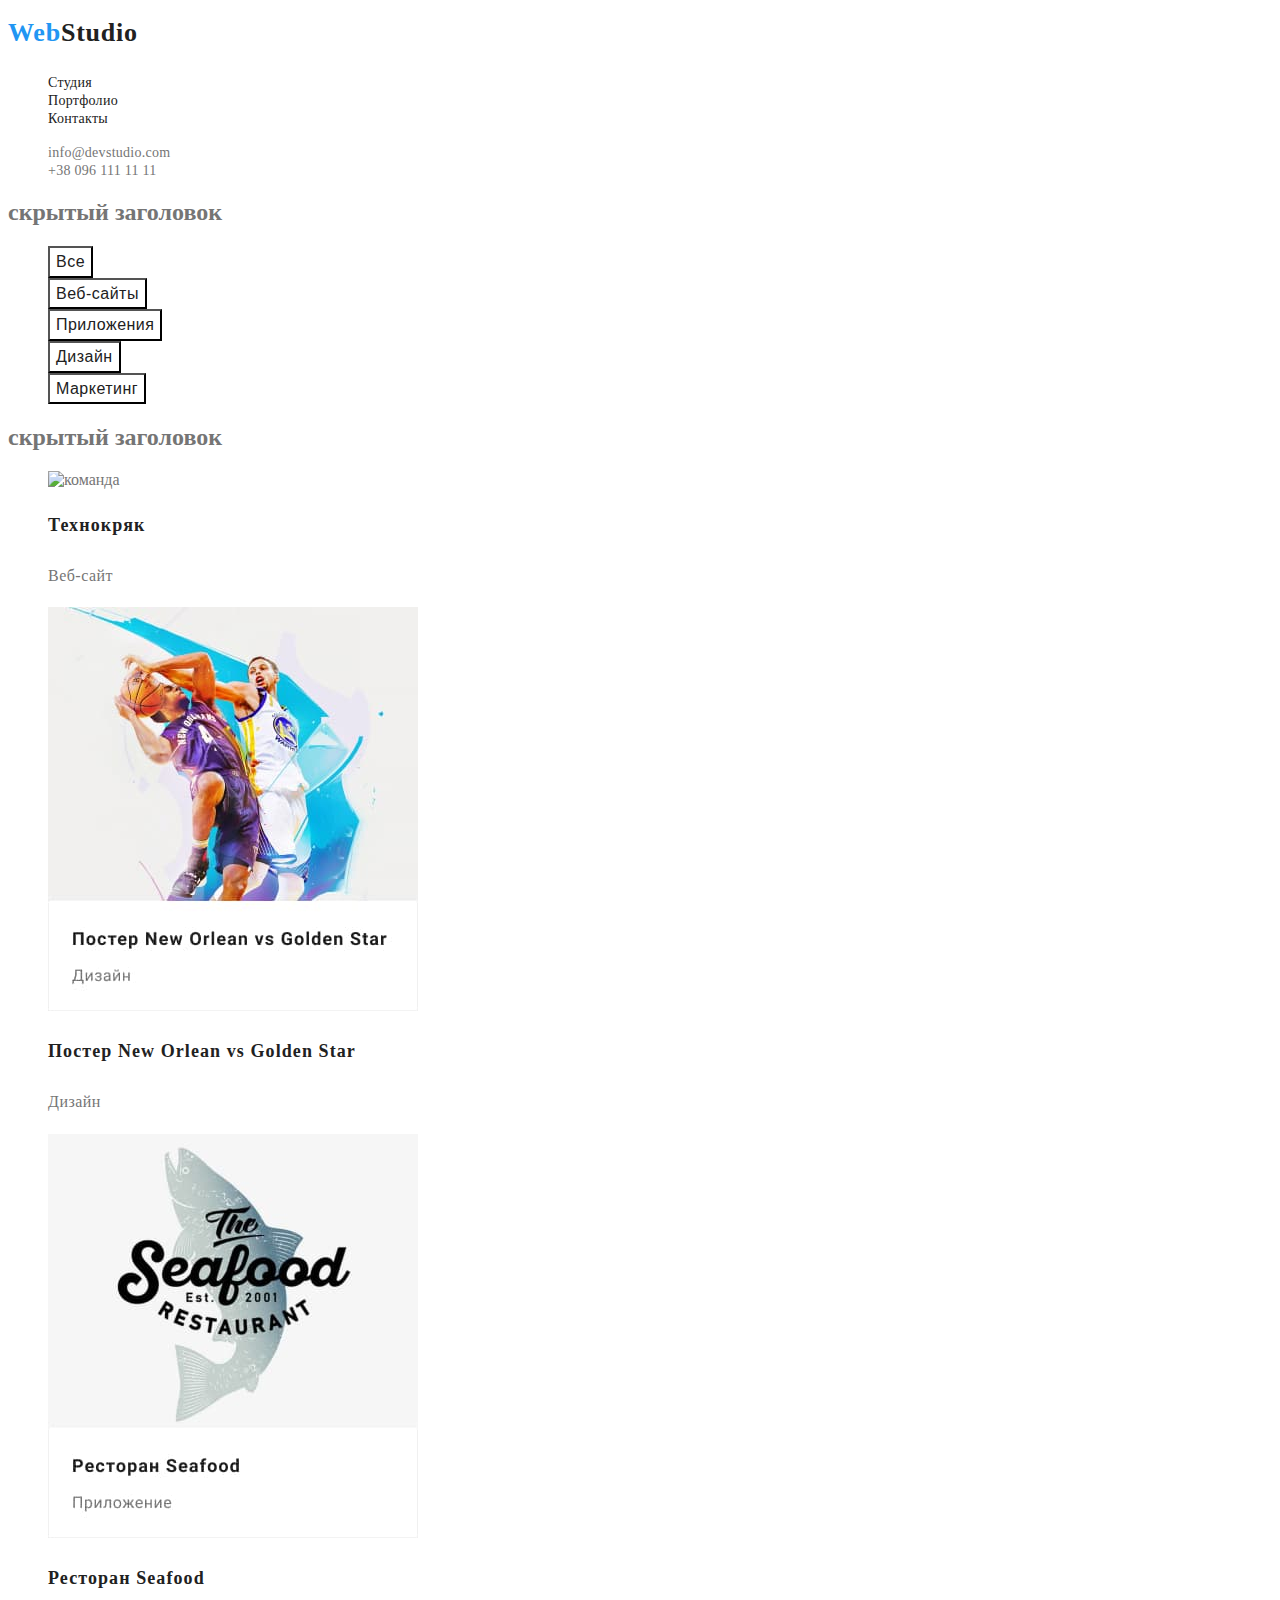
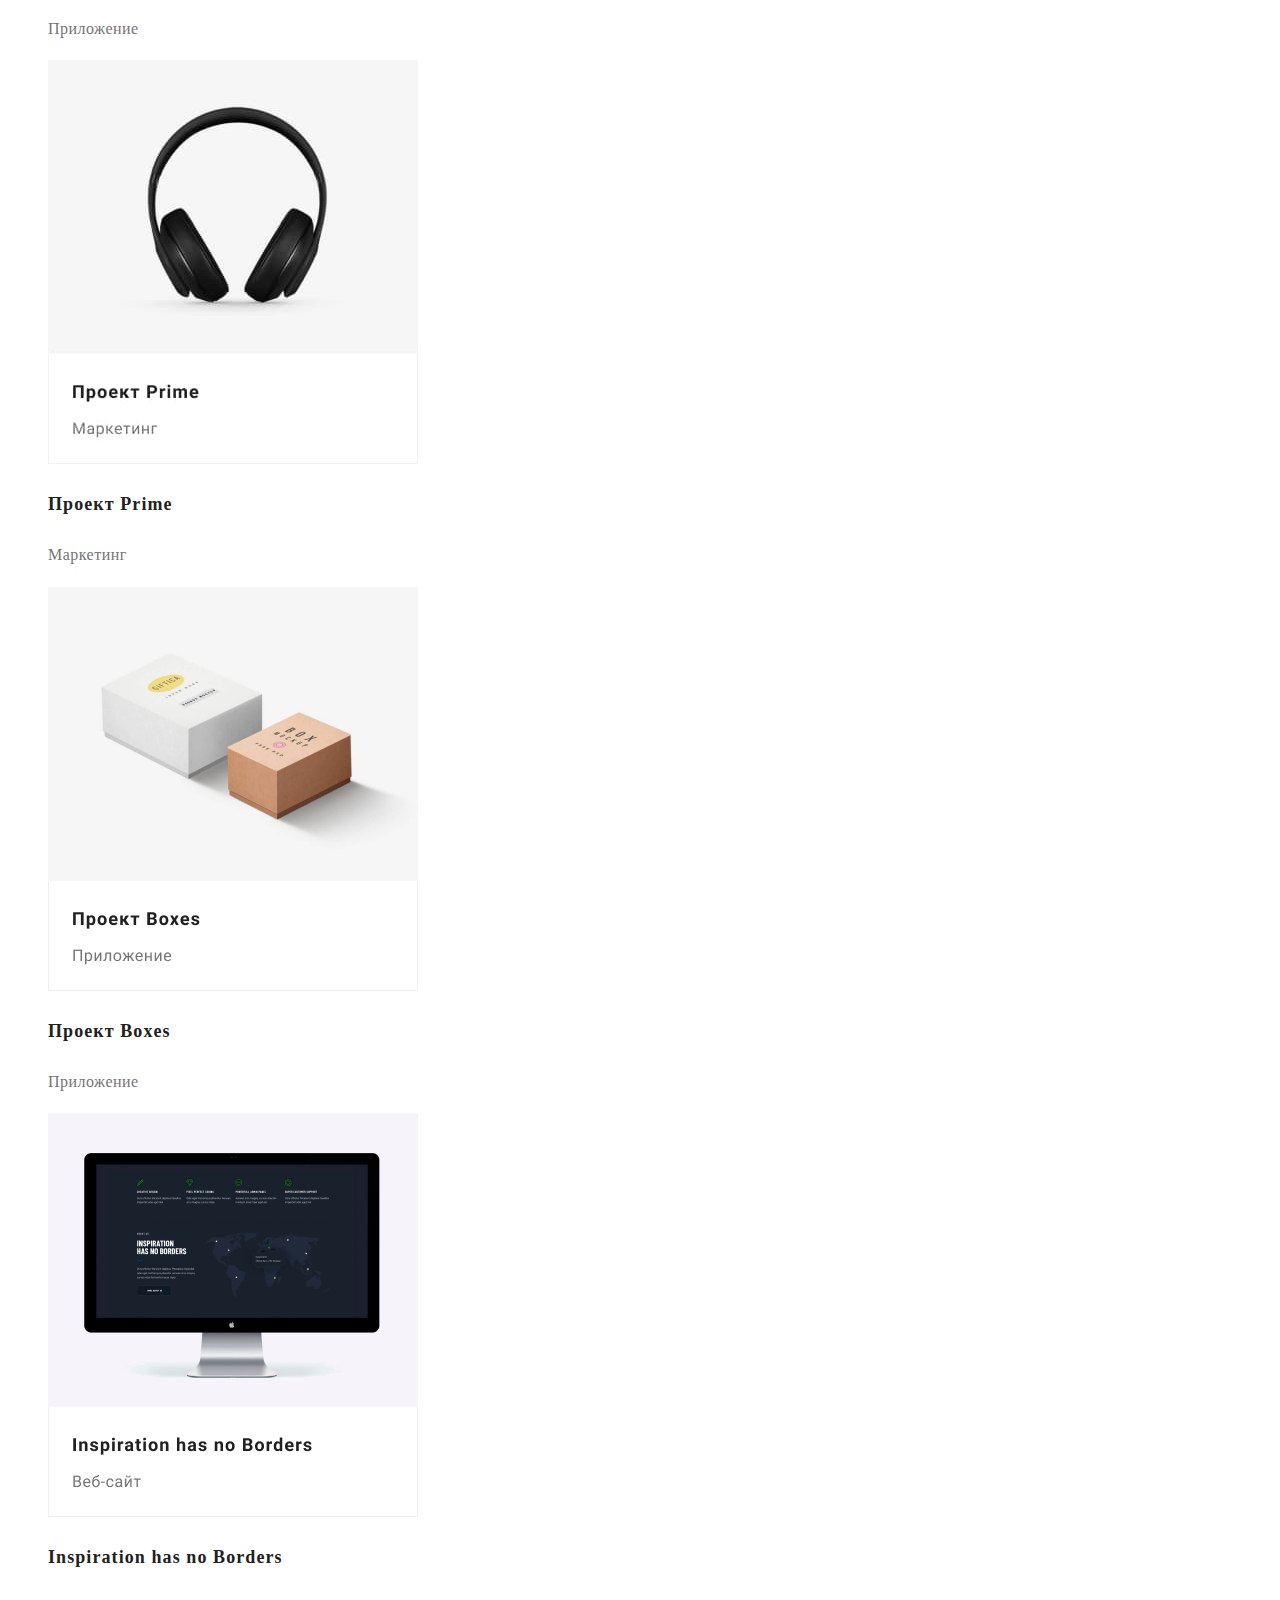
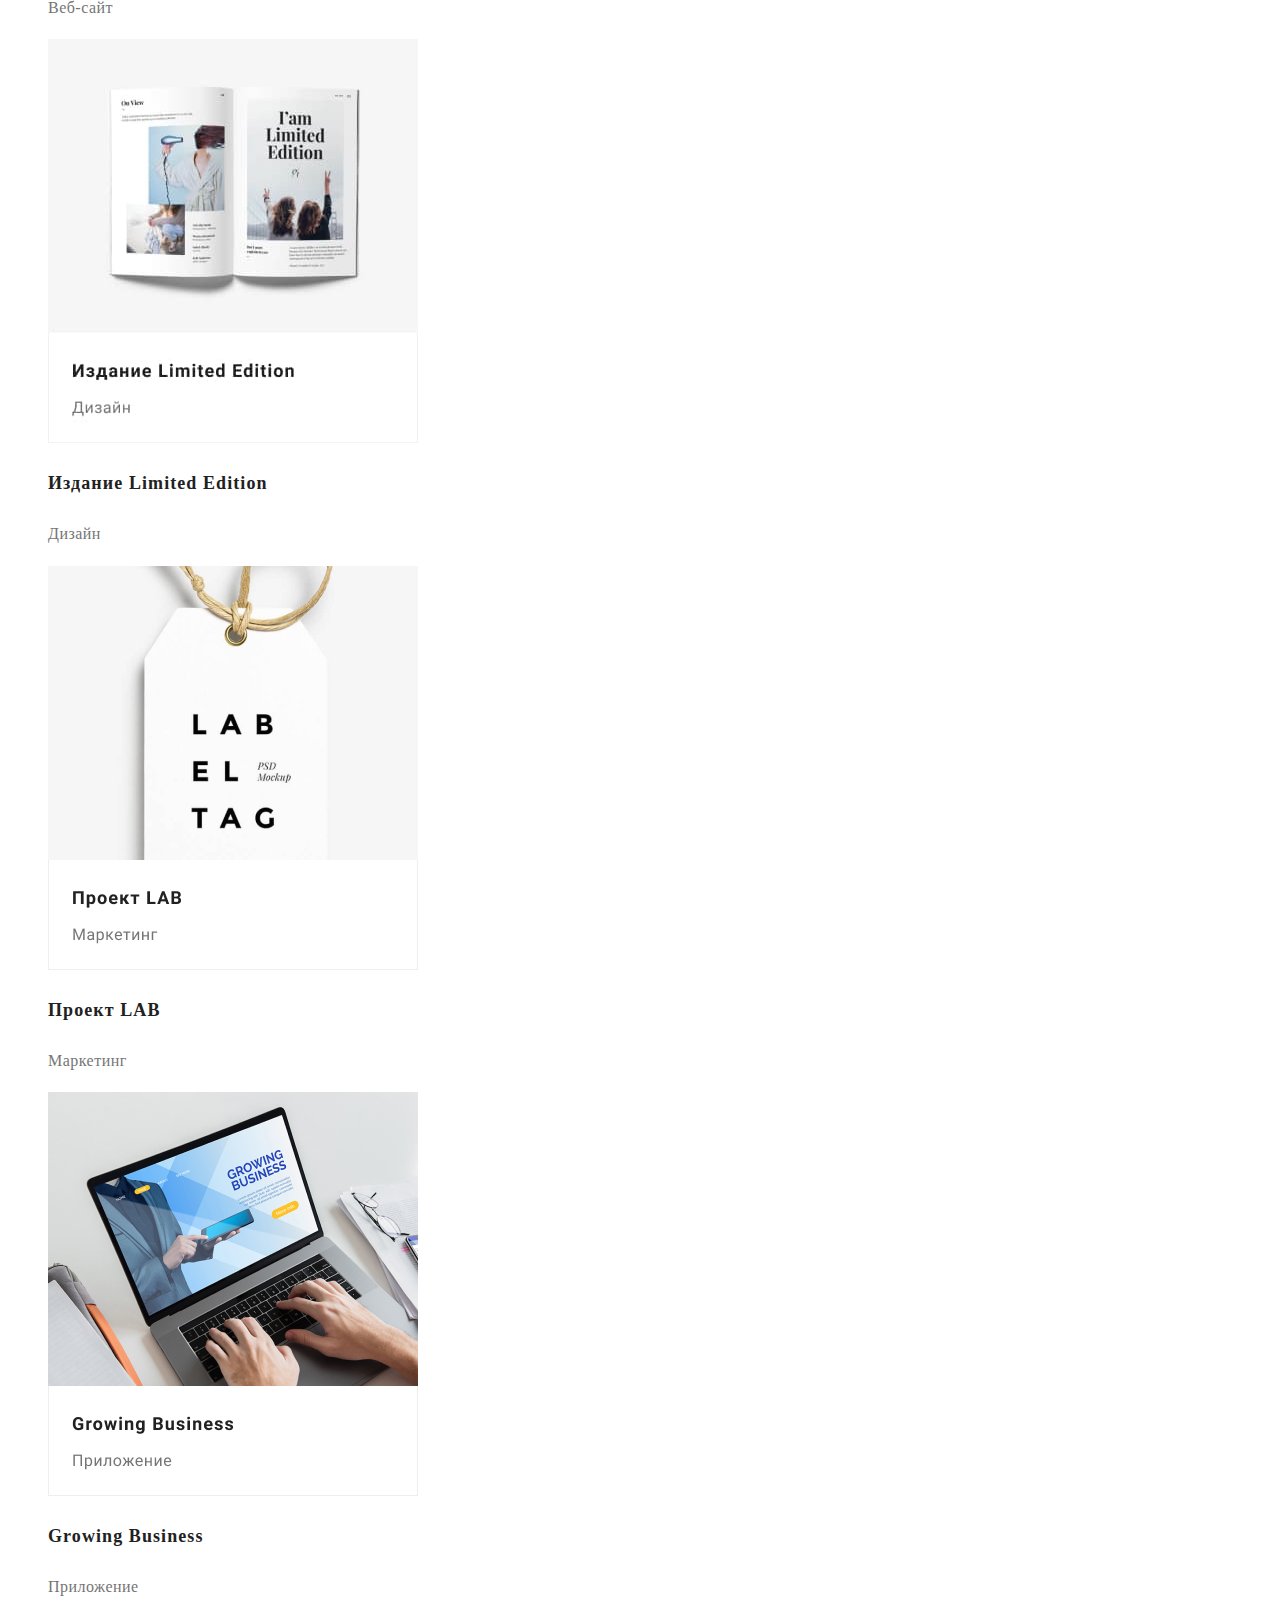
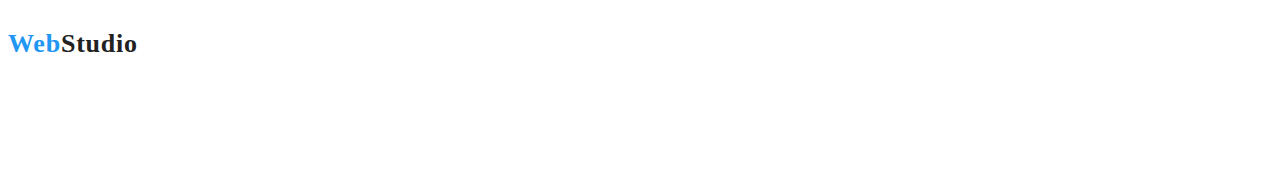
==== commit 51d06567: "добавляет высоту строк и межбуквенный интервал" ====
--- a/portfolio.html
+++ b/portfolio.html
@@ -15,7 +15,7 @@
         <nav>
             <ul class="site-nav">
                 <li><a href="./index.html">Студия</a></li>
-                <li><a href="./portfolio.html">Портфолио</a></li>
+                <li><a class="highlighted" href="./portfolio.html">Портфолио</a></li>
                 <li><a href="">Контакты</a></li>
             </ul>
         </nav>
--- a/css/styles.css
+++ b/css/styles.css
@@ -22,12 +22,17 @@
 ul{
   list-style: none;
 }
+a {
+  text-decoration: none
+}
 
 /* logo */
 .logo {
+  font-family: raleway;
   font-size: 26px;
   font-weight: bold;
   line-height: 1.9;
+  letter-spacing: 0.03em;
 }
 .logo .web {
   color: var(--accent-color);
@@ -39,29 +44,33 @@
 .site-nav a {
   color: var(--title-text-color);
   font-size: 14px;
+  font-weight: 500;
   line-height: 1.1;
+  letter-spacing: 0.02em;
 }
 .site-nav a:hover,
-.site-nav a:focus {
+.site-nav a:focus,
+.site-nav a:active {
   color: var(--accent-color);
 }
 /* Hero */
-.hero {
-  color: var(--white-color);
- 
-}
+.hero {}
+
 .hero-title {
   color: var(--accent-color);
   font-size: 44px;
   font-weight: 900;
   line-height: 1.4;
+  letter-spacing: 0.06em;
 }
 
 .hero-button {
   color: var(--white-color);
   background-color: var(--accent-color);
+  font-weight: bold;
   font-size: 16px;
   line-height: 1.9;
+  letter-spacing: 0.06em;
 }
 .hero-button:hover, .hero-button:focus {
   cursor: pointer;
@@ -72,10 +81,13 @@
   font-size: 14px;
   font-weight: bold;
   line-height: 1.1;
+  letter-spacing: 0.03em;
 }
 .feature-list-text {
   font-size: 14px;
   line-height: 1.7;
+  letter-spacing: 0.03em;
+  font-weight: normal;
 }
 .section {
 }
@@ -84,23 +96,30 @@
   font-size: 36px;
   font-weight: bold;
   line-height: 1.2;
+  letter-spacing: 0.03em;
 }
 .name {
   color: var(--title-text-color);
   font-size: 16px;
   font-weight: 500;
   line-height: 1.2;
+  letter-spacing: 0.03em;
 }
 .profession {
   font-size: 16px;
+  font-weight:normal;
   line-height: 1.2;
+  letter-spacing: 0.03em;
 }
 /* buttons */
 .buttons {
   background-color: var(--white-color);
   color: var(--title-text-color);
   font-size: 16px;
+  font-weight: 500;
   line-height: 1.6;
+  letter-spacing: 0.03em;
+  filter: var(--accent-color);
 }
 .buttons:hover, .buttons:focus {
   background-color: var(--accent-color);
@@ -111,7 +130,9 @@
 .contacts a {
   color: var(--primary-text-color);
   font-size: 14px;
-  line-height: 1.1;  
+  font-weight: 500;
+  line-height: 1.1;
+  letter-spacing: 0.02em;  
 }
 .contacts a:hover, .contacts a:focus {
   color: var(--accent-color);
@@ -119,6 +140,7 @@
 .contact-footer a {
   color: var(--white-color);
   line-height: 1.7;
+  letter-spacing: 0.03em;
 }
 .contact-footer a:hover, .contact-footer a:focus {
   color: var(--accent-color);
@@ -136,9 +158,14 @@
 font-weight: bold;
 font-size: 18px;
 line-height: 2;
+letter-spacing: 0.06em;
 }
 .type-develop {
 font-weight: normal;
 font-size: 16px;
 line-height: 1.9;
+letter-spacing: 0.03em;
+}
+.highlighted:visited {
+  color: var(--accent-color);
 }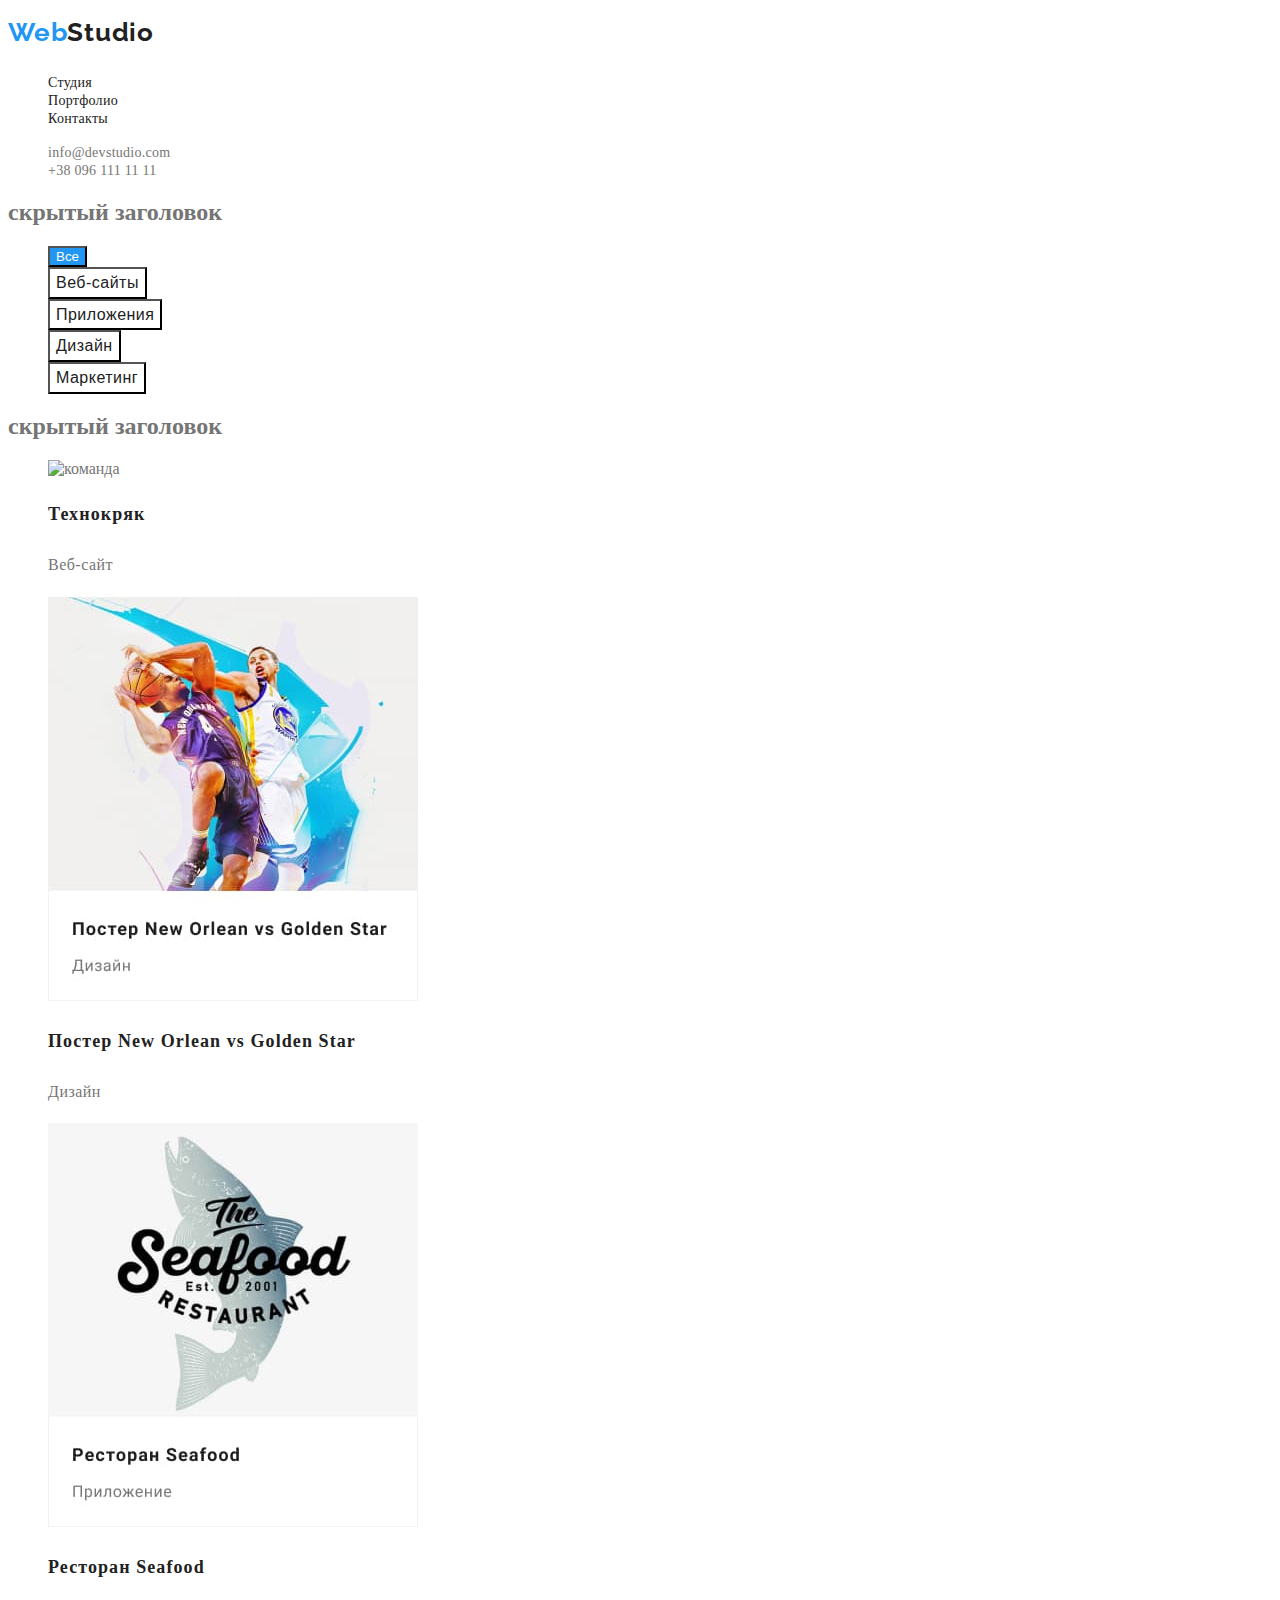
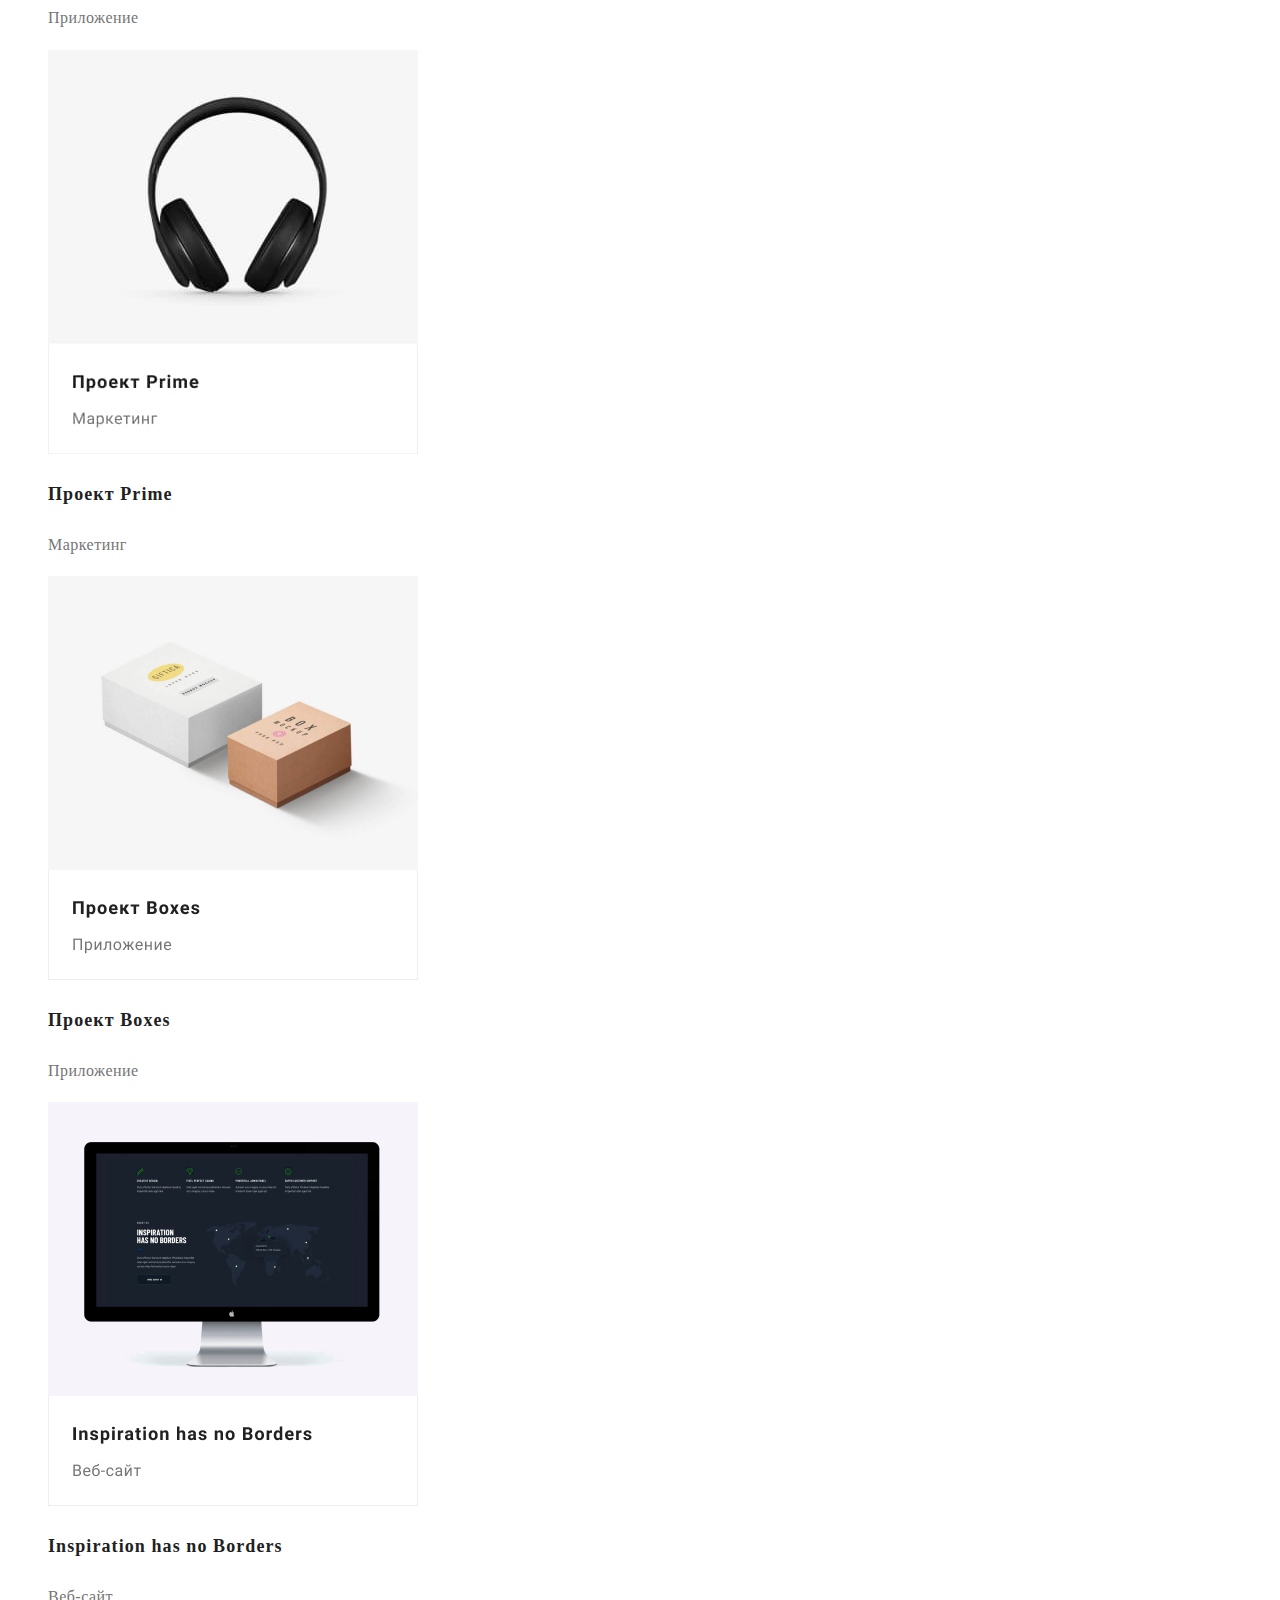
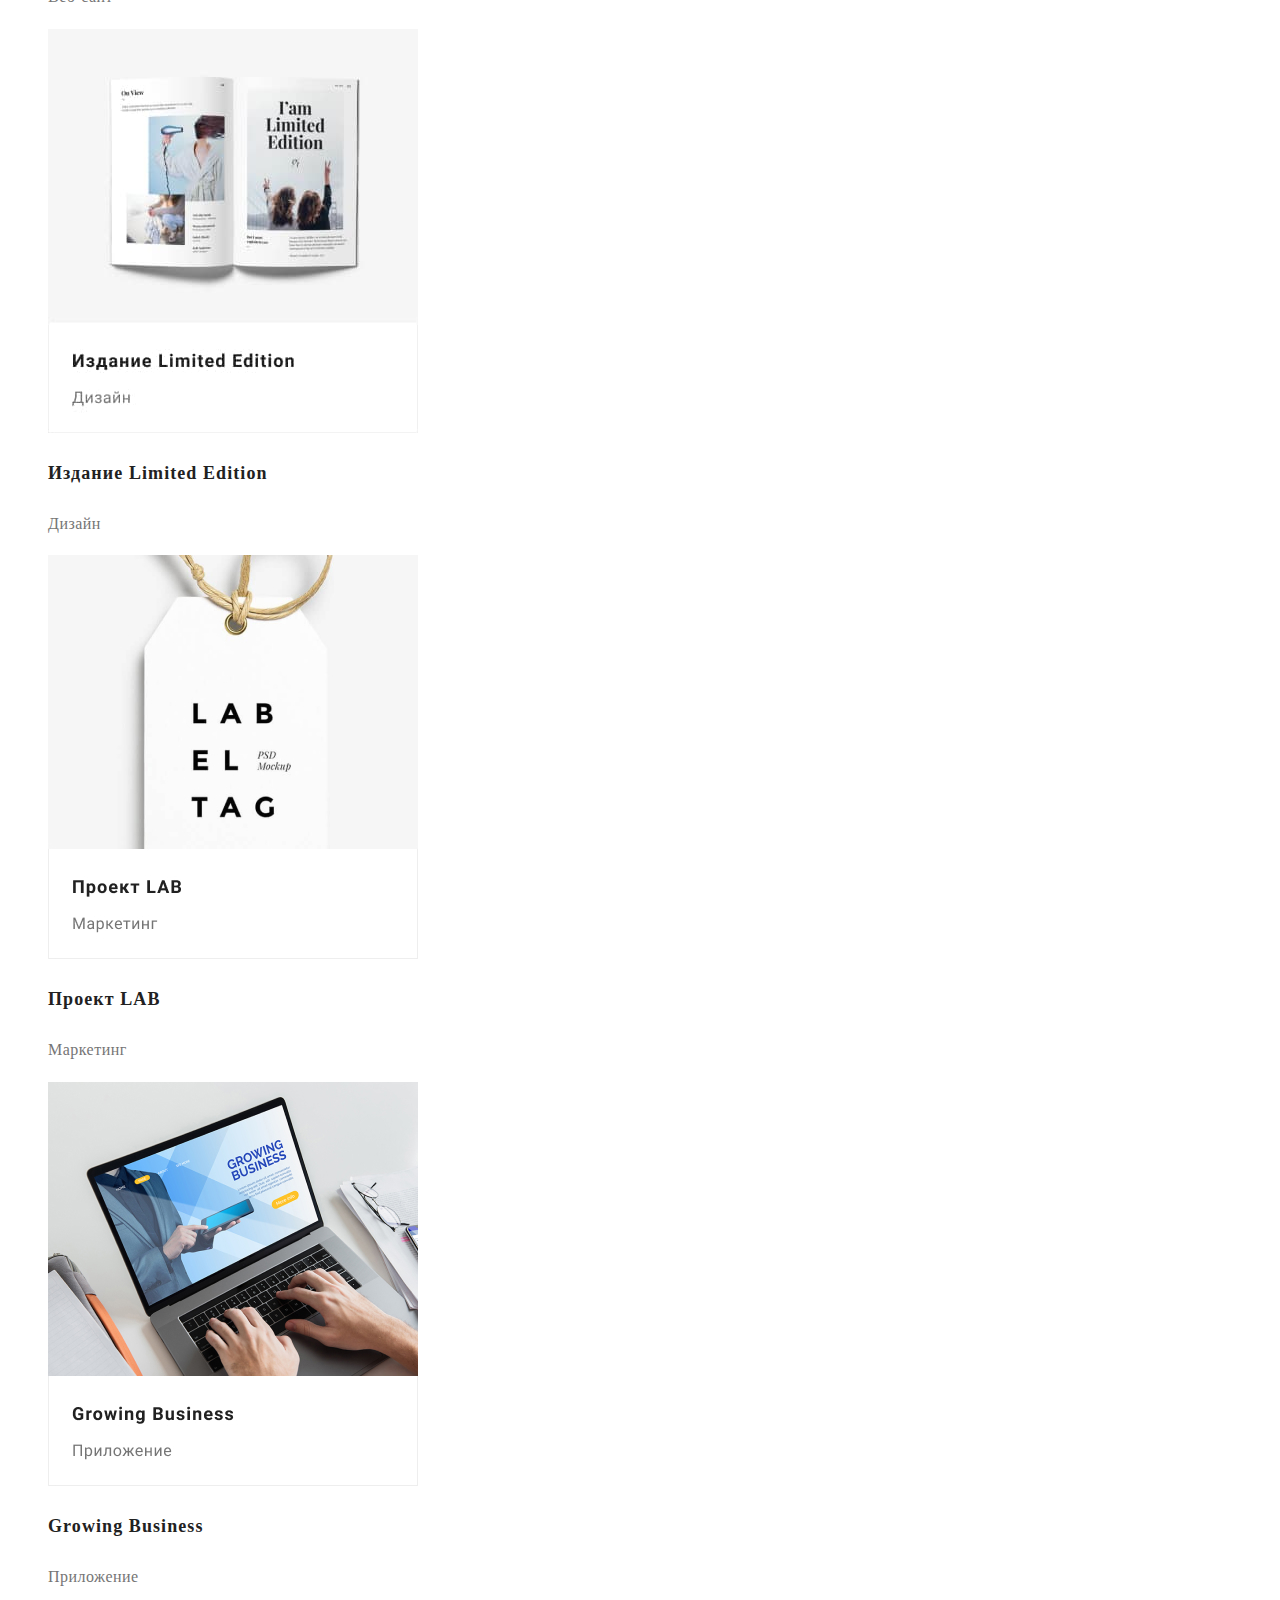
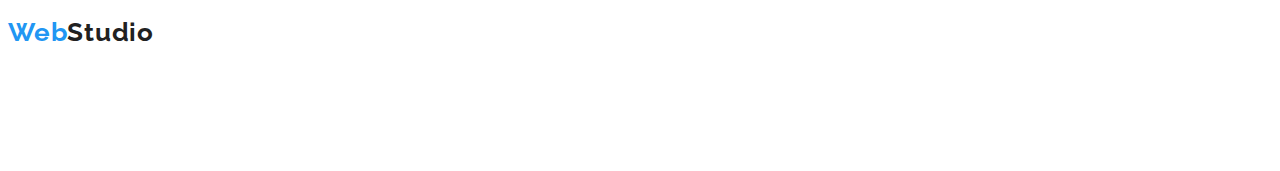
==== commit 62efb23d: "добавляет стили в кнопку "все" и шрифты в портфолио" ====
--- a/portfolio.html
+++ b/portfolio.html
@@ -7,6 +7,10 @@
     <meta name="viewport" content="width=device-width, initial-scale=1.0">
     <title>Portfolio</title>
     <link rel="stylesheet" href="./css/styles.css" />
+    <link rel="preconnect" href="https://fonts.gstatic.com">
+    <link href="https://fonts.googleapis.com/css2?family=Roboto:wght@400;500;700;900&display=swap" rel="stylesheet">
+    <link rel="preconnect" href="https://fonts.gstatic.com">
+    <link href="https://fonts.googleapis.com/css2?family=Raleway:wght@700&display=swap" rel="stylesheet">
 </head>
 
 <body class="page">
@@ -27,7 +31,7 @@
     <section>
         <h2>скрытый заголовок</h2>
         <ul class="buttons-menu">
-            <li> <button class="buttons" type="button">Все</button></li>
+            <li> <button class="prime-button" class="buttons" type="button">Все</button></li>
             <li> <button class="buttons" type="button">Веб-сайты</button></li>
             <li> <button class="buttons" type="button">Приложения</button></li>
             <li> <button class="buttons" type="button">Дизайн</button></li>
--- a/css/styles.css
+++ b/css/styles.css
@@ -126,6 +126,12 @@
   color: var(--white-color);
   cursor: pointer;
 }
+
+.prime-button{
+background-color: var(--accent-color);
+color: var(--white-color);
+}
+
 /* contacts */
 .contacts a {
   color: var(--primary-text-color);
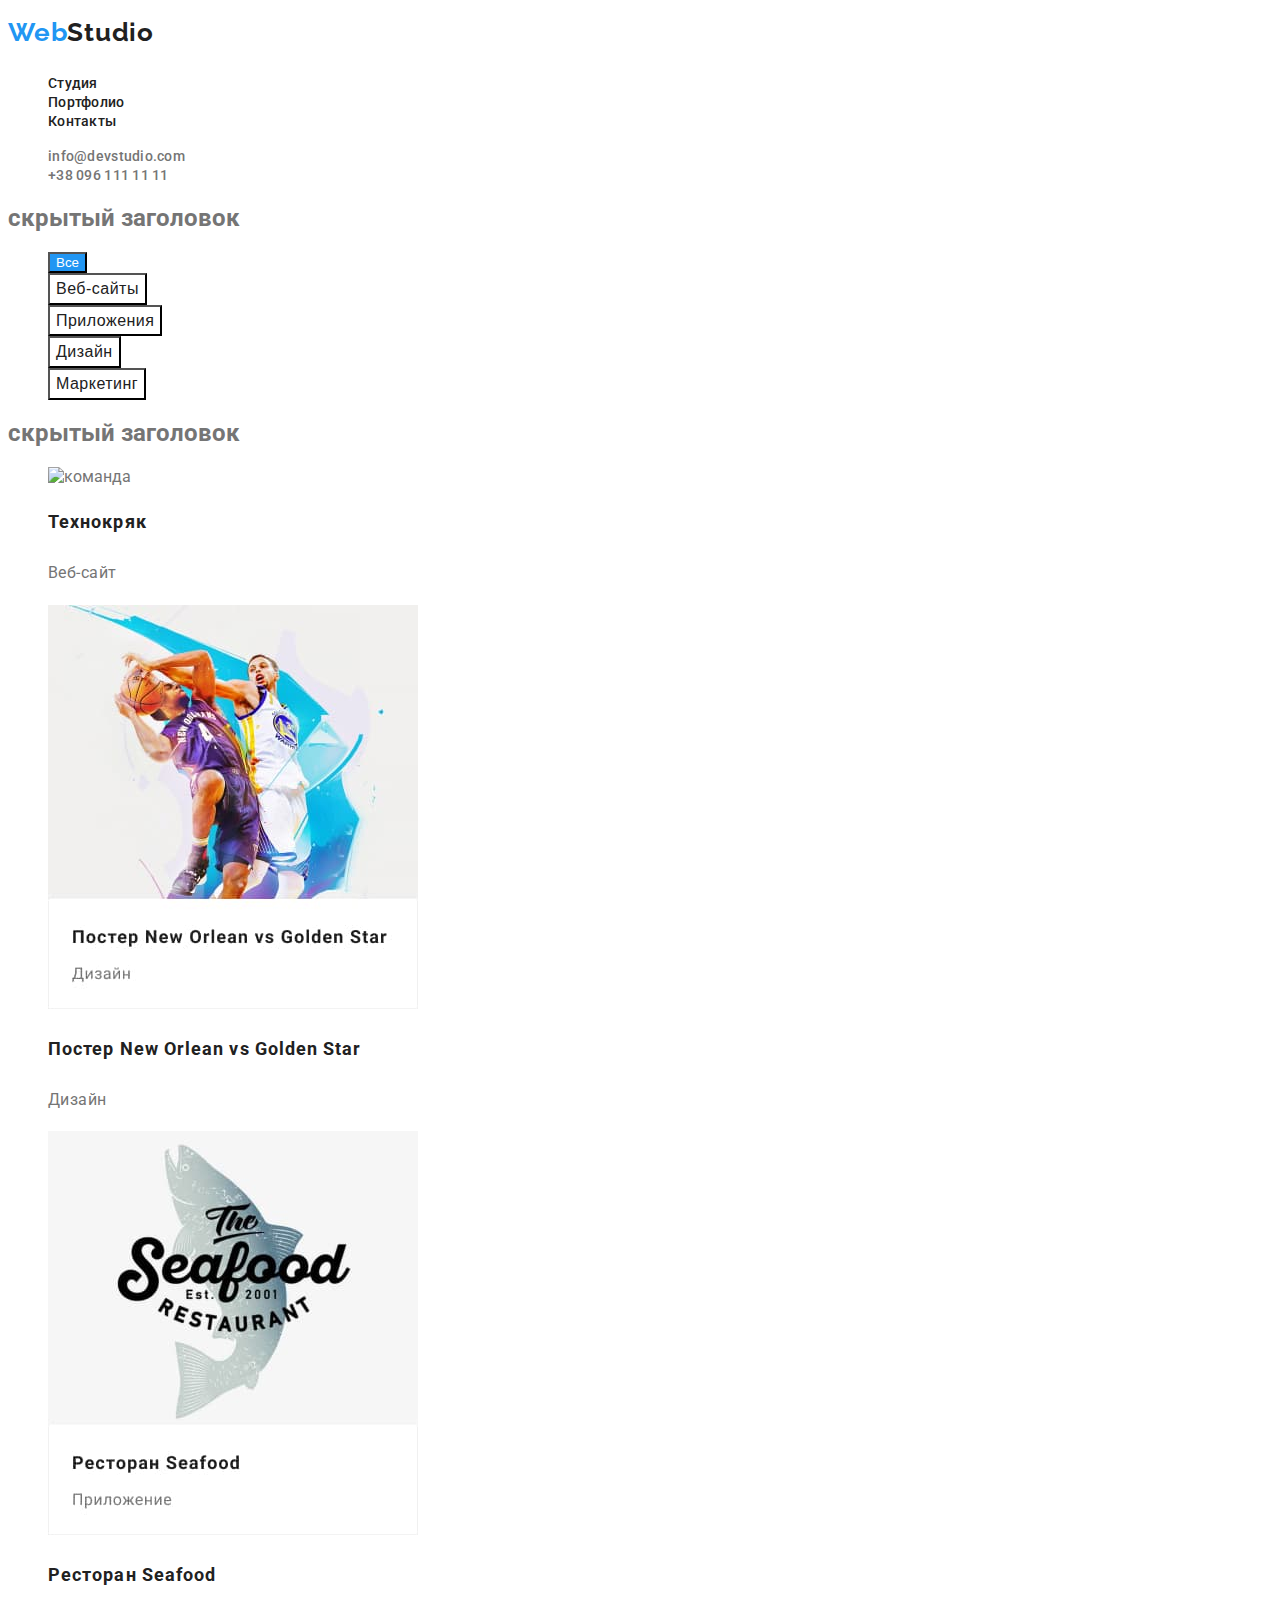
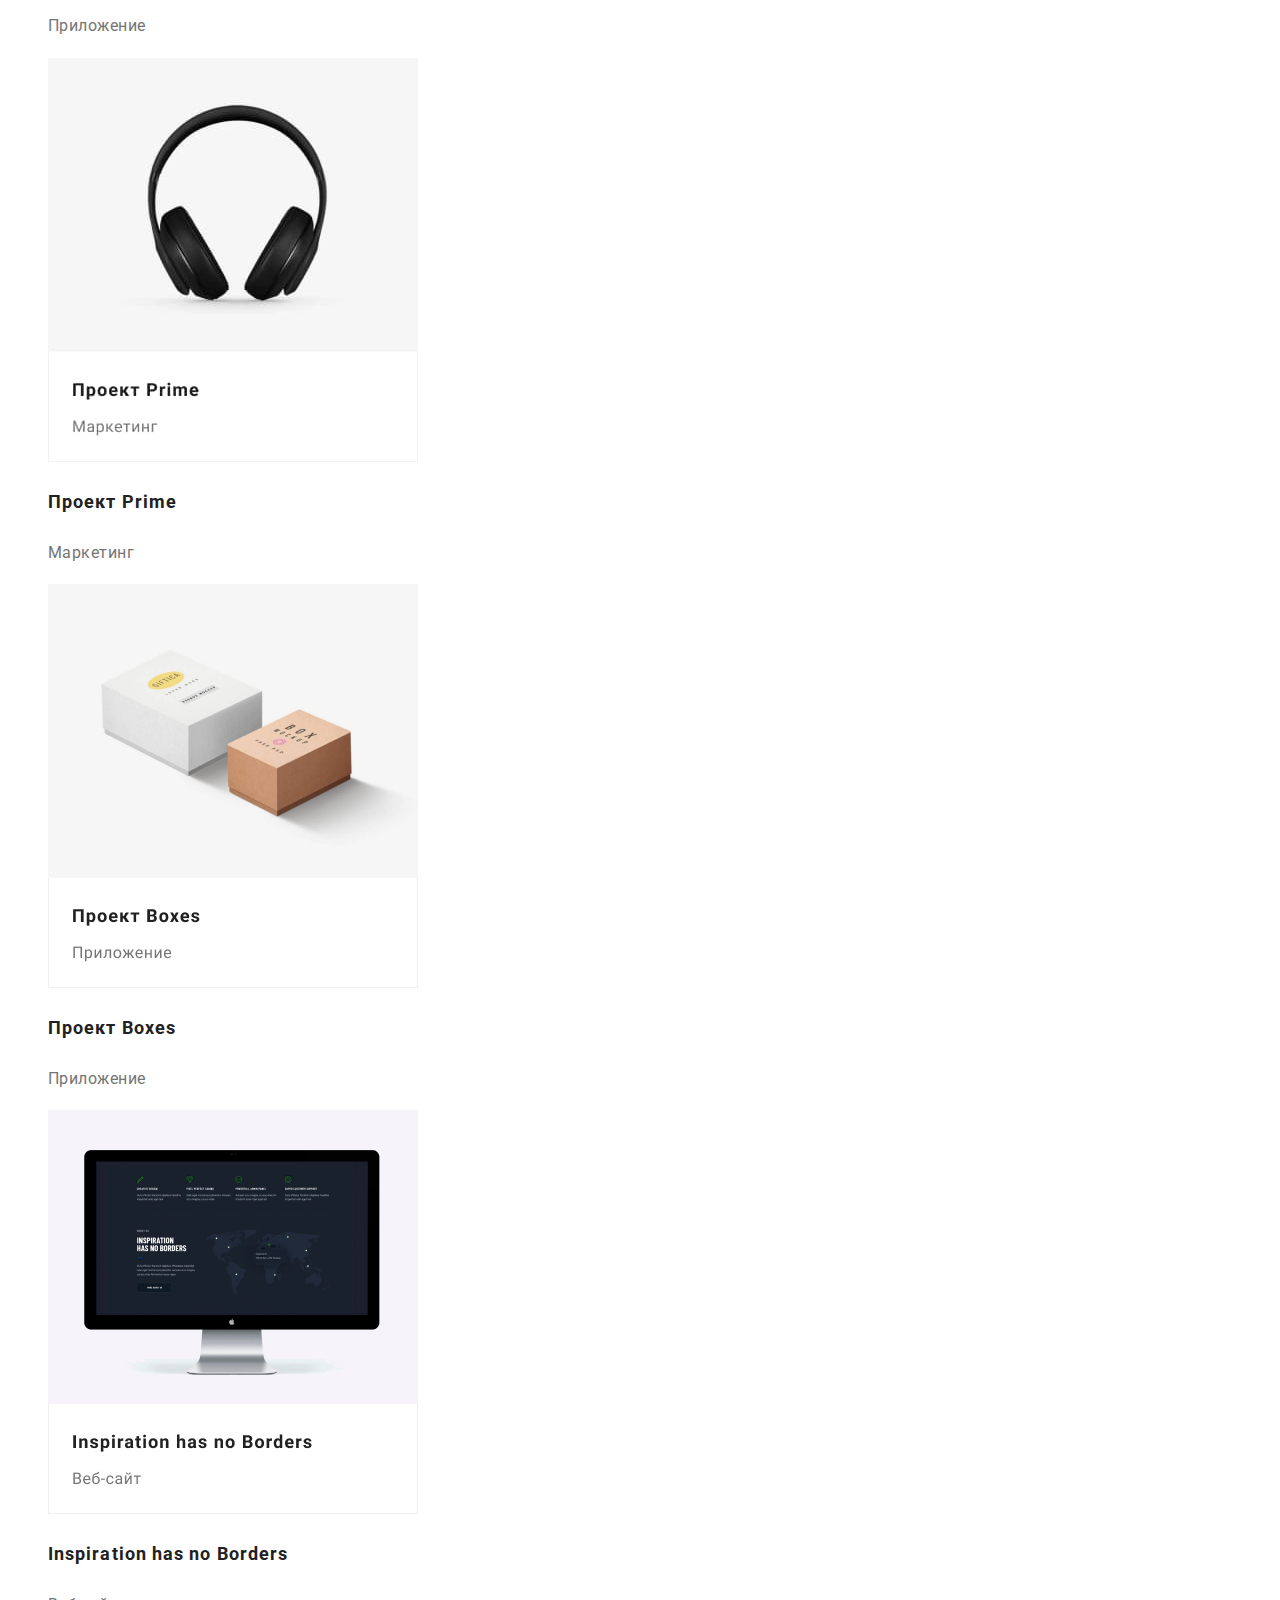
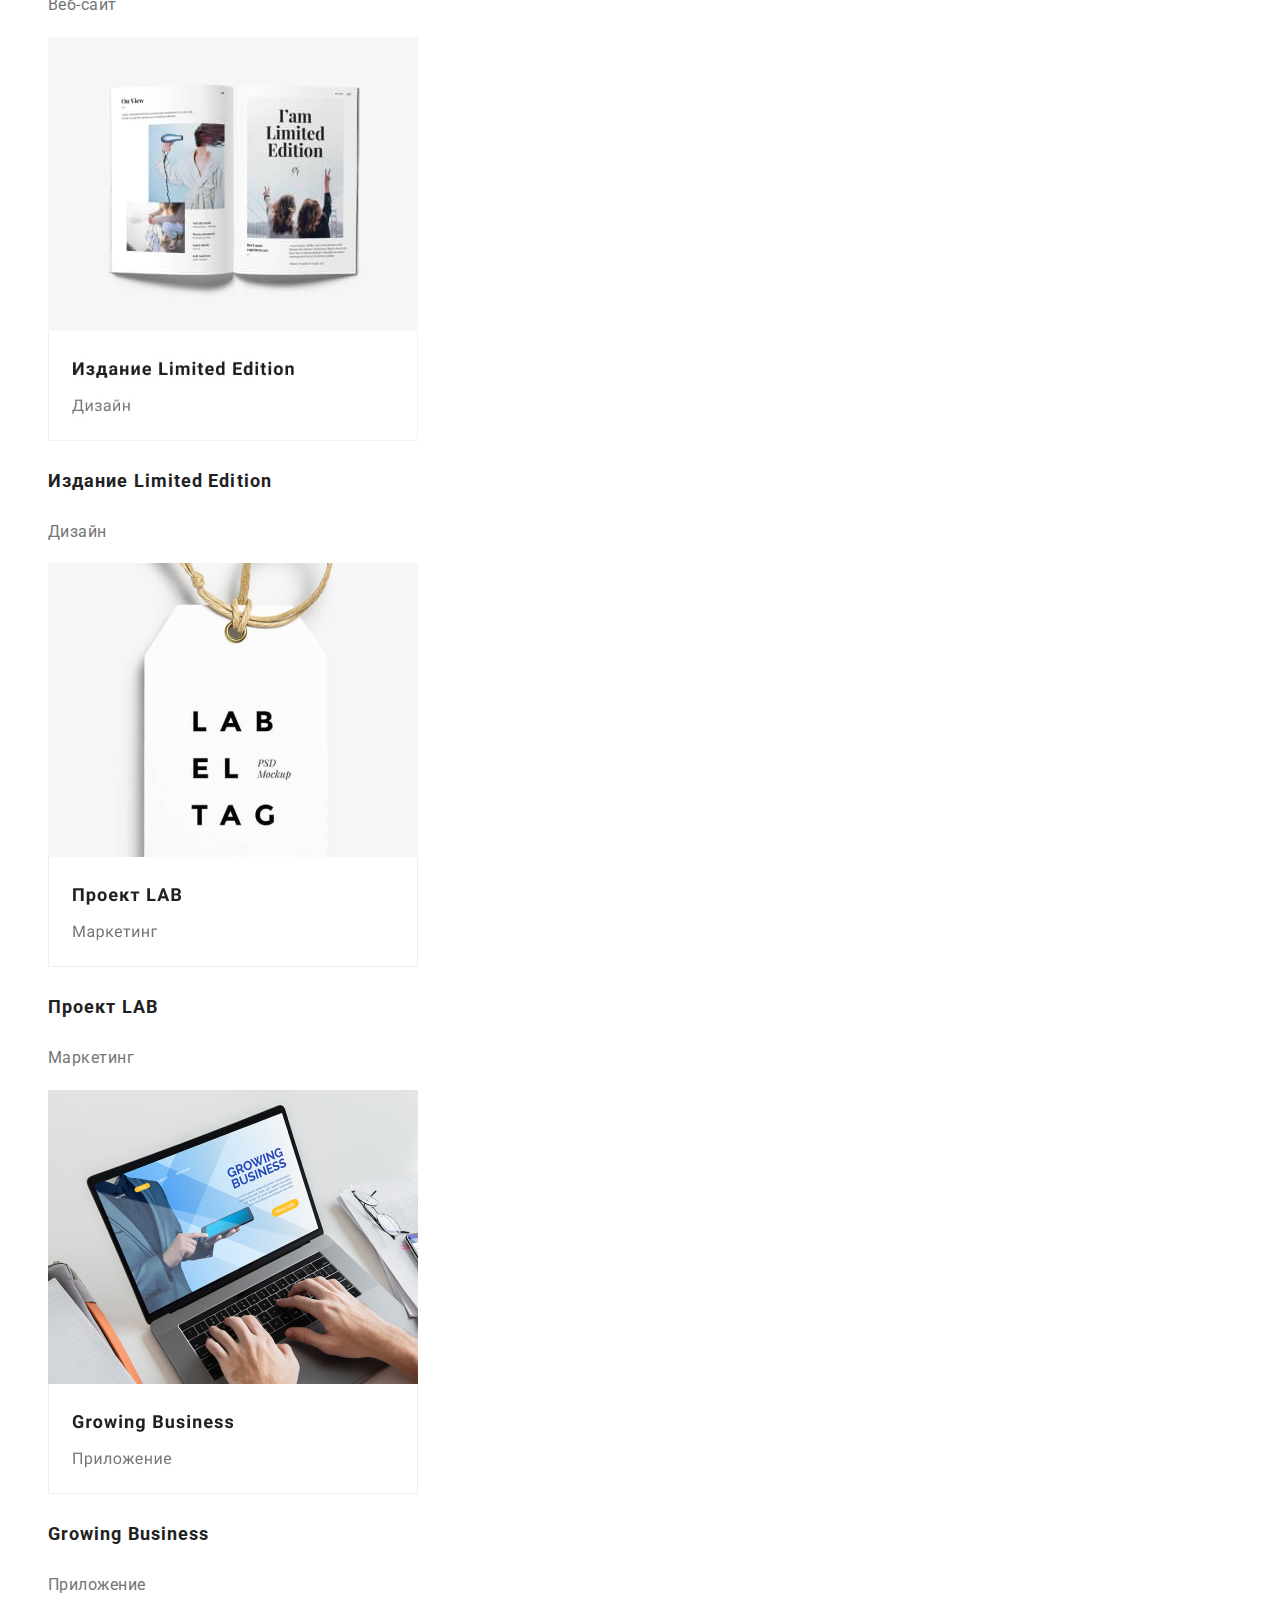
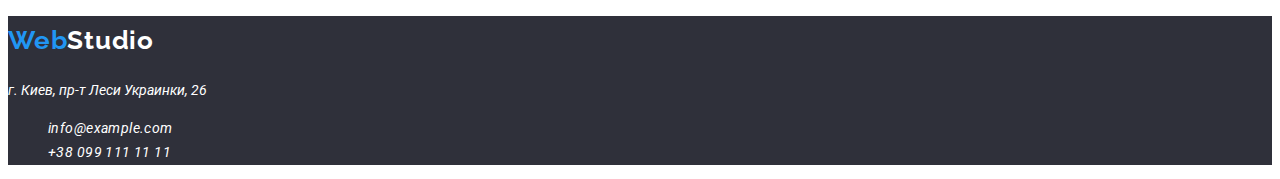
==== commit 30121ce0: "добавляет исправление ошибок" ====
--- a/portfolio.html
+++ b/portfolio.html
@@ -6,11 +6,11 @@
     <meta http-equiv="X-UA-Compatible" content="IE=edge">
     <meta name="viewport" content="width=device-width, initial-scale=1.0">
     <title>Portfolio</title>
-    <link rel="stylesheet" href="./css/styles.css" />
     <link rel="preconnect" href="https://fonts.gstatic.com">
     <link href="https://fonts.googleapis.com/css2?family=Roboto:wght@400;500;700;900&display=swap" rel="stylesheet">
     <link rel="preconnect" href="https://fonts.gstatic.com">
     <link href="https://fonts.googleapis.com/css2?family=Raleway:wght@700&display=swap" rel="stylesheet">
+    <link rel="stylesheet" href="./css/styles.css" />
 </head>
 
 <body class="page">
@@ -88,8 +88,8 @@
             </li>
        </ul>
    </section>
-    <footer>
-        <a class="logo" href=""><span class="web">Web</span><span class="studio">Studio</span></a>
+    <footer class="footer">
+        <a class="logo" href=""><span class="web">Web</span><span class="studio-footer">Studio</span></a>
         <address class="street">
             <p>г. Киев, пр-т Леси Украинки, 26</p>
             <ul class="contact-footer">
--- a/css/styles.css
+++ b/css/styles.css
@@ -12,25 +12,23 @@
 /* вторичный цвет фона #F5F4FA; #2F303A; */
 
 .page {
+  font-family: Roboto, -apple-system, BlinkMacSystemFont, "Segoe UI", Roboto,
+    Oxygen, Ubuntu, Cantarell, "Open Sans", "Helvetica Neue", sans-serif;
   color: var(--primary-text-color);
-  background-color: var(--white-color)
-  font-family: -apple-system, BlinkMacSystemFont, "Segoe UI", Roboto, Oxygen,
-  Ubuntu, Cantarell, "Open Sans", "Helvetica Neue", sans-serif; 
-  }
-
-
-ul{
+  background-color: var(--white-color);
+}
+ul {
   list-style: none;
 }
 a {
-  text-decoration: none
+  text-decoration: none;
 }
 
-/* logo */
+/* логотип */
 .logo {
   font-family: raleway;
   font-size: 26px;
-  font-weight: bold;
+  font-weight: 700;
   line-height: 1.9;
   letter-spacing: 0.03em;
 }
@@ -40,7 +38,10 @@
 .logo .studio {
   color: var(--title-text-color);
 }
-/* Site nav */
+.studio-footer {
+  color: var(--white-color);
+}
+/* навигация */
 .site-nav a {
   color: var(--title-text-color);
   font-size: 14px;
@@ -53,33 +54,41 @@
 .site-nav a:active {
   color: var(--accent-color);
 }
-/* Hero */
-.hero {}
+.highlighted:visited {
+  color: var(--accent-color);
+}
+
+/* герой */
+.hero {
+}
 
 .hero-title {
-  color: var(--accent-color);
+  color: var(--white-color);
+  background-color: var(--secondary-background-color);
   font-size: 44px;
   font-weight: 900;
   line-height: 1.4;
   letter-spacing: 0.06em;
+  text-align: center;
 }
 
 .hero-button {
   color: var(--white-color);
   background-color: var(--accent-color);
-  font-weight: bold;
+  font-weight: 700;
   font-size: 16px;
   line-height: 1.9;
   letter-spacing: 0.06em;
 }
-.hero-button:hover, .hero-button:focus {
+.hero-button:hover,
+.hero-button:focus {
   cursor: pointer;
 }
-/* main */
+/* контент */
 .feature-list-title {
   color: var(--title-text-color);
   font-size: 14px;
-  font-weight: bold;
+  font-weight: 700;
   line-height: 1.1;
   letter-spacing: 0.03em;
 }
@@ -87,16 +96,16 @@
   font-size: 14px;
   line-height: 1.7;
   letter-spacing: 0.03em;
-  font-weight: normal;
 }
 .section {
 }
 .section-title {
   color: var(--title-text-color);
   font-size: 36px;
-  font-weight: bold;
+  font-weight: 700;
   line-height: 1.2;
   letter-spacing: 0.03em;
+  text-align: center;
 }
 .name {
   color: var(--title-text-color);
@@ -107,11 +116,10 @@
 }
 .profession {
   font-size: 16px;
-  font-weight:normal;
   line-height: 1.2;
   letter-spacing: 0.03em;
 }
-/* buttons */
+/* кнопки */
 .buttons {
   background-color: var(--white-color);
   color: var(--title-text-color);
@@ -121,26 +129,28 @@
   letter-spacing: 0.03em;
   filter: var(--accent-color);
 }
-.buttons:hover, .buttons:focus {
+.buttons:hover,
+.buttons:focus {
   background-color: var(--accent-color);
   color: var(--white-color);
   cursor: pointer;
 }
 
-.prime-button{
-background-color: var(--accent-color);
-color: var(--white-color);
+.prime-button {
+  background-color: var(--accent-color);
+  color: var(--white-color);
 }
 
-/* contacts */
+/* контакты */
 .contacts a {
   color: var(--primary-text-color);
   font-size: 14px;
   font-weight: 500;
   line-height: 1.1;
-  letter-spacing: 0.02em;  
+  letter-spacing: 0.02em;
 }
-.contacts a:hover, .contacts a:focus {
+.contacts a:hover,
+.contacts a:focus {
   color: var(--accent-color);
 }
 .contact-footer a {
@@ -148,30 +158,32 @@
   line-height: 1.7;
   letter-spacing: 0.03em;
 }
-.contact-footer a:hover, .contact-footer a:focus {
+.contact-footer a:hover,
+.contact-footer a:focus {
   color: var(--accent-color);
 }
 .street {
   font-size: 14px;
-  color:  var(--white-color);
+  color: var(--white-color);
   line-height: 1.7;
 }
-.street:hover, .street:focus {
+.street:hover,
+.street:focus {
   color: var(--accent-color);
 }
+/* заголовки */
 .type {
-color: var(--title-text-color);
-font-weight: bold;
-font-size: 18px;
-line-height: 2;
-letter-spacing: 0.06em;
+  color: var(--title-text-color);
+  font-weight: 700;
+  font-size: 18px;
+  line-height: 2;
+  letter-spacing: 0.06em;
 }
 .type-develop {
-font-weight: normal;
-font-size: 16px;
-line-height: 1.9;
-letter-spacing: 0.03em;
+  font-size: 16px;
+  line-height: 1.9;
+  letter-spacing: 0.03em;
 }
-.highlighted:visited {
-  color: var(--accent-color);
-}+.footer {
+  background-color: var(--secondary-background-color);
+}
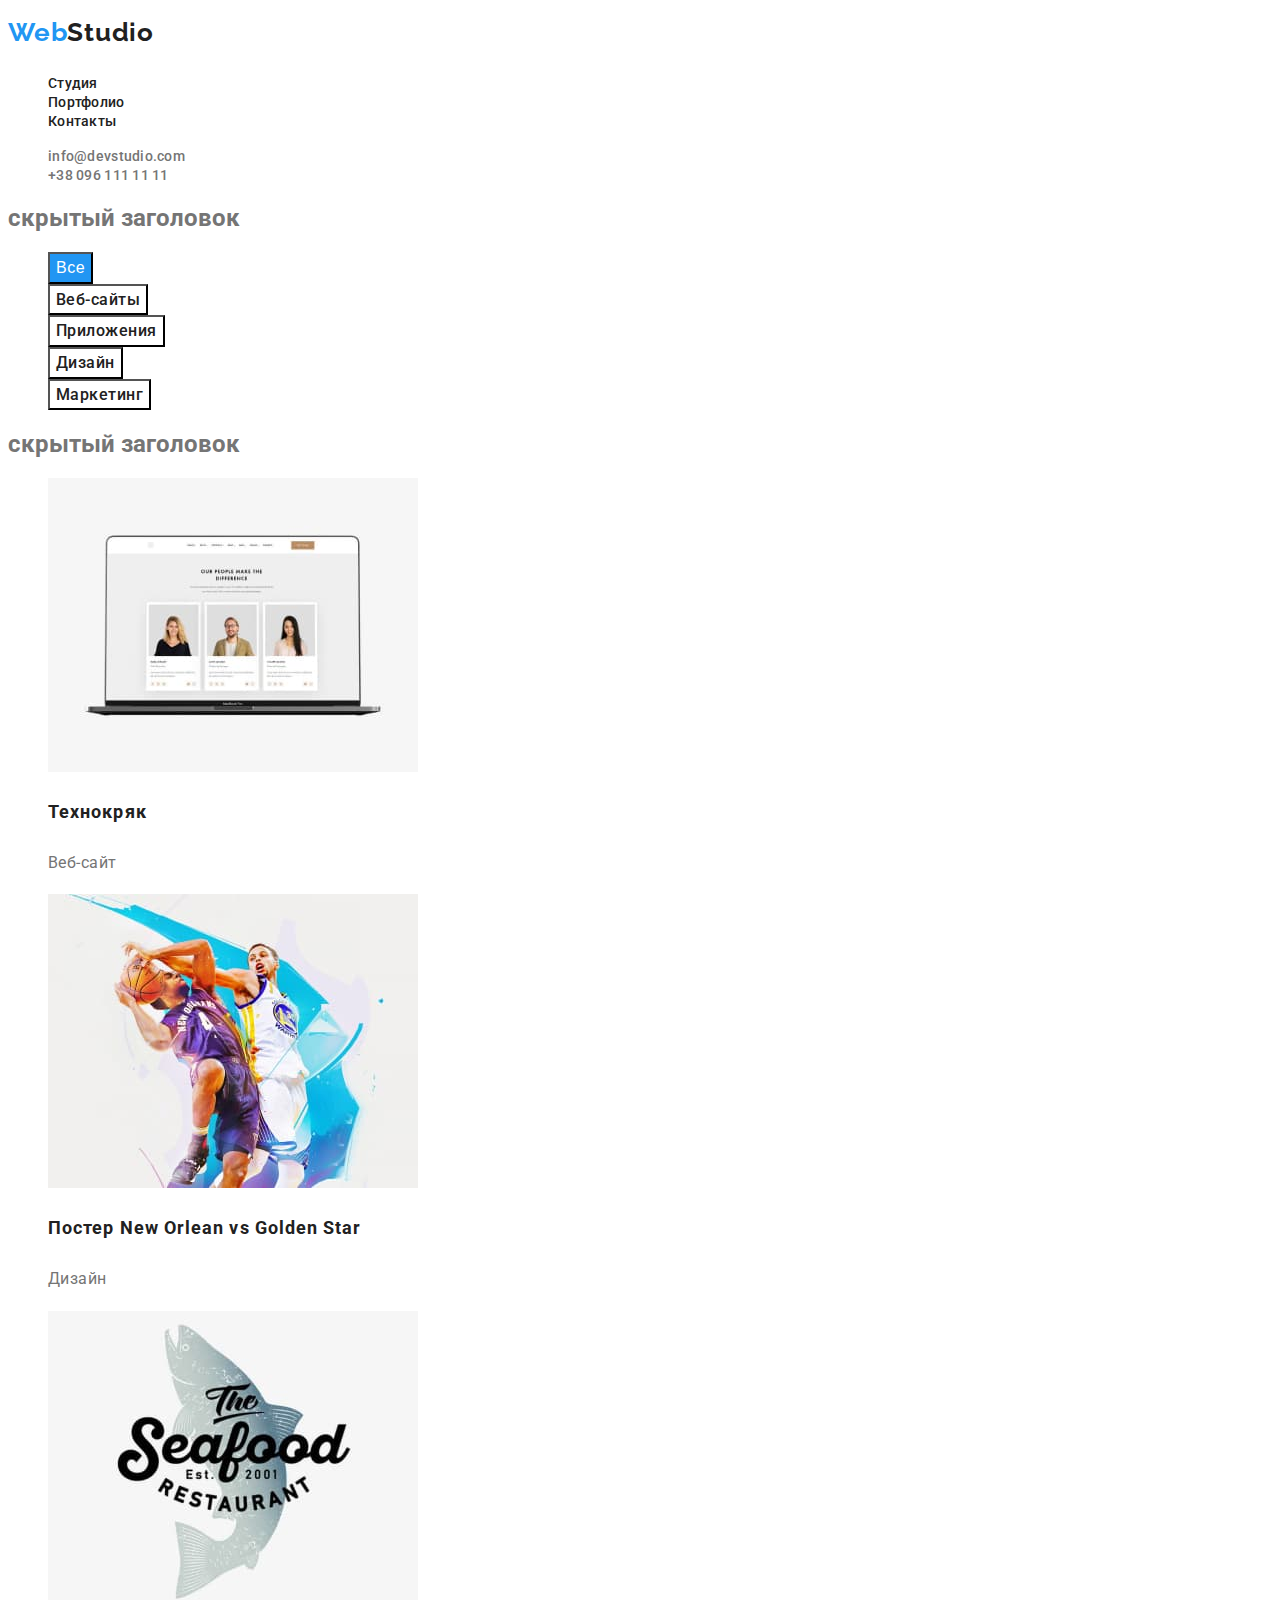
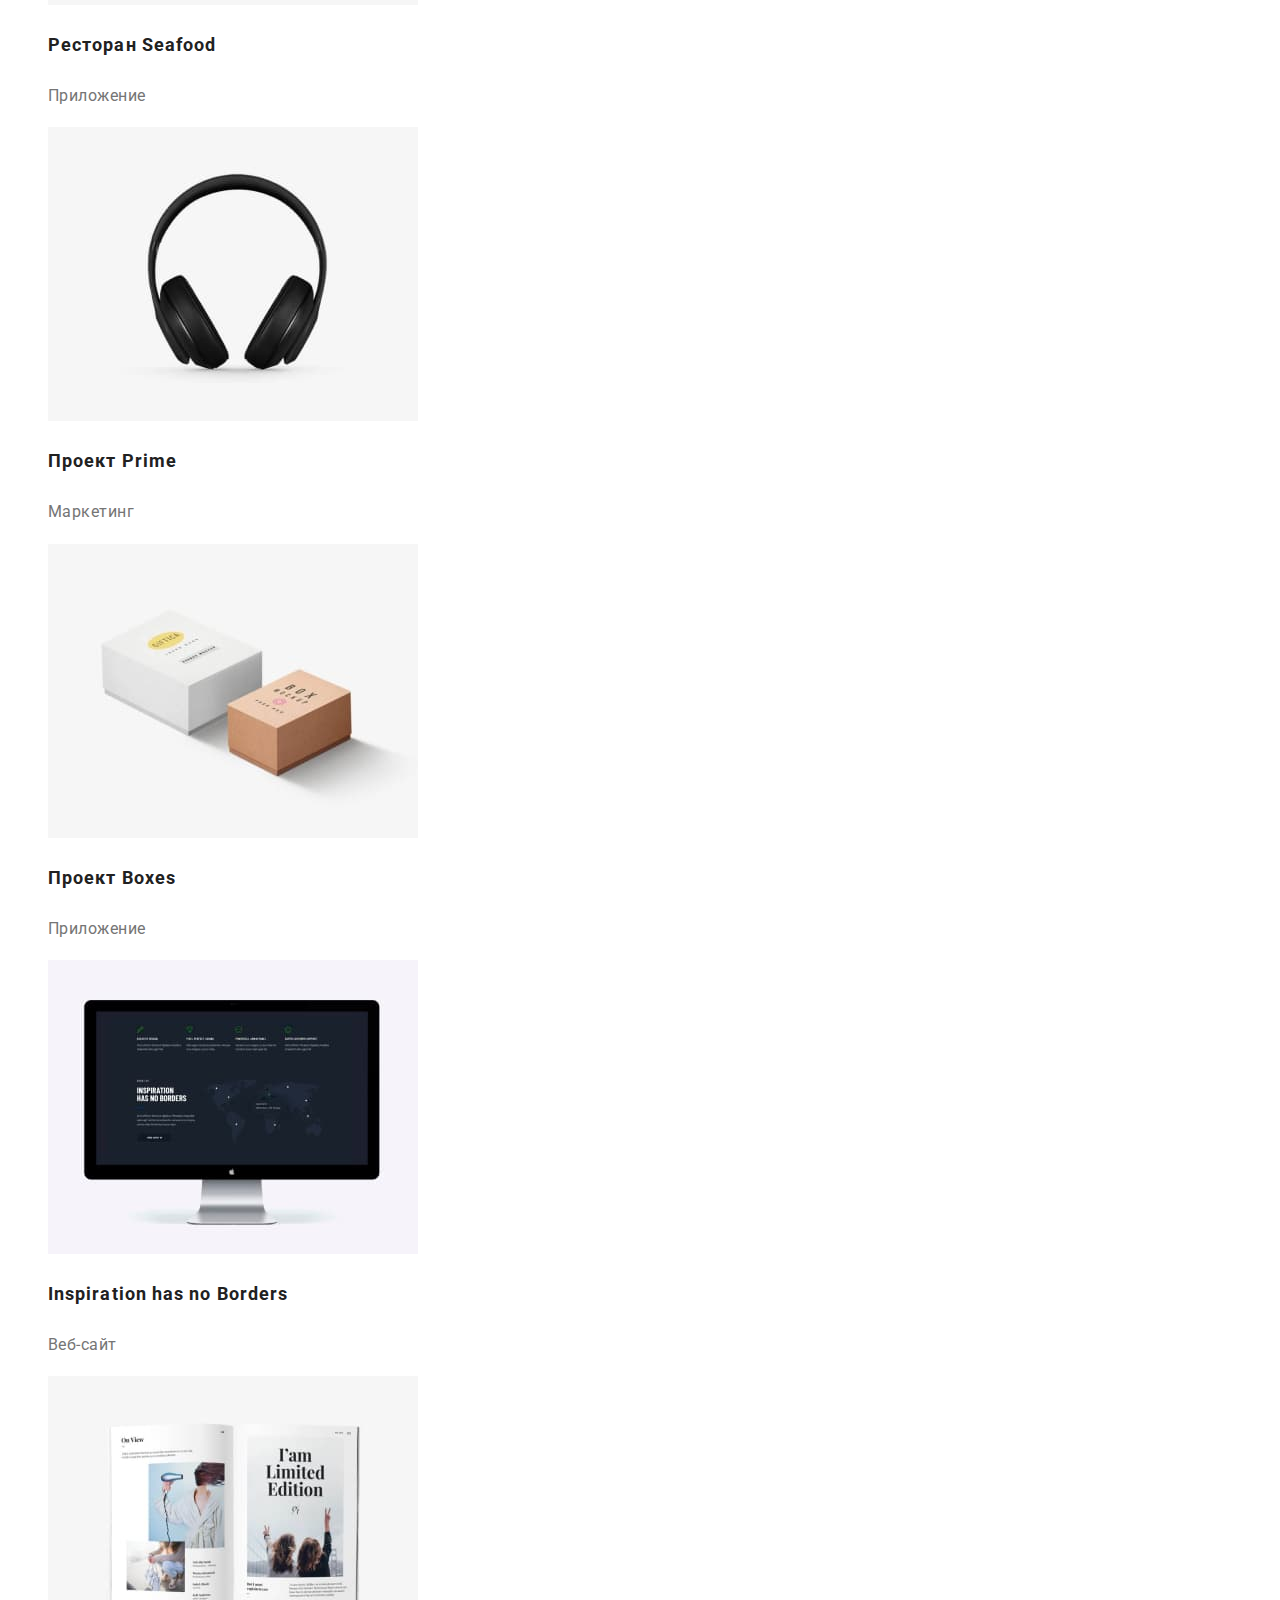
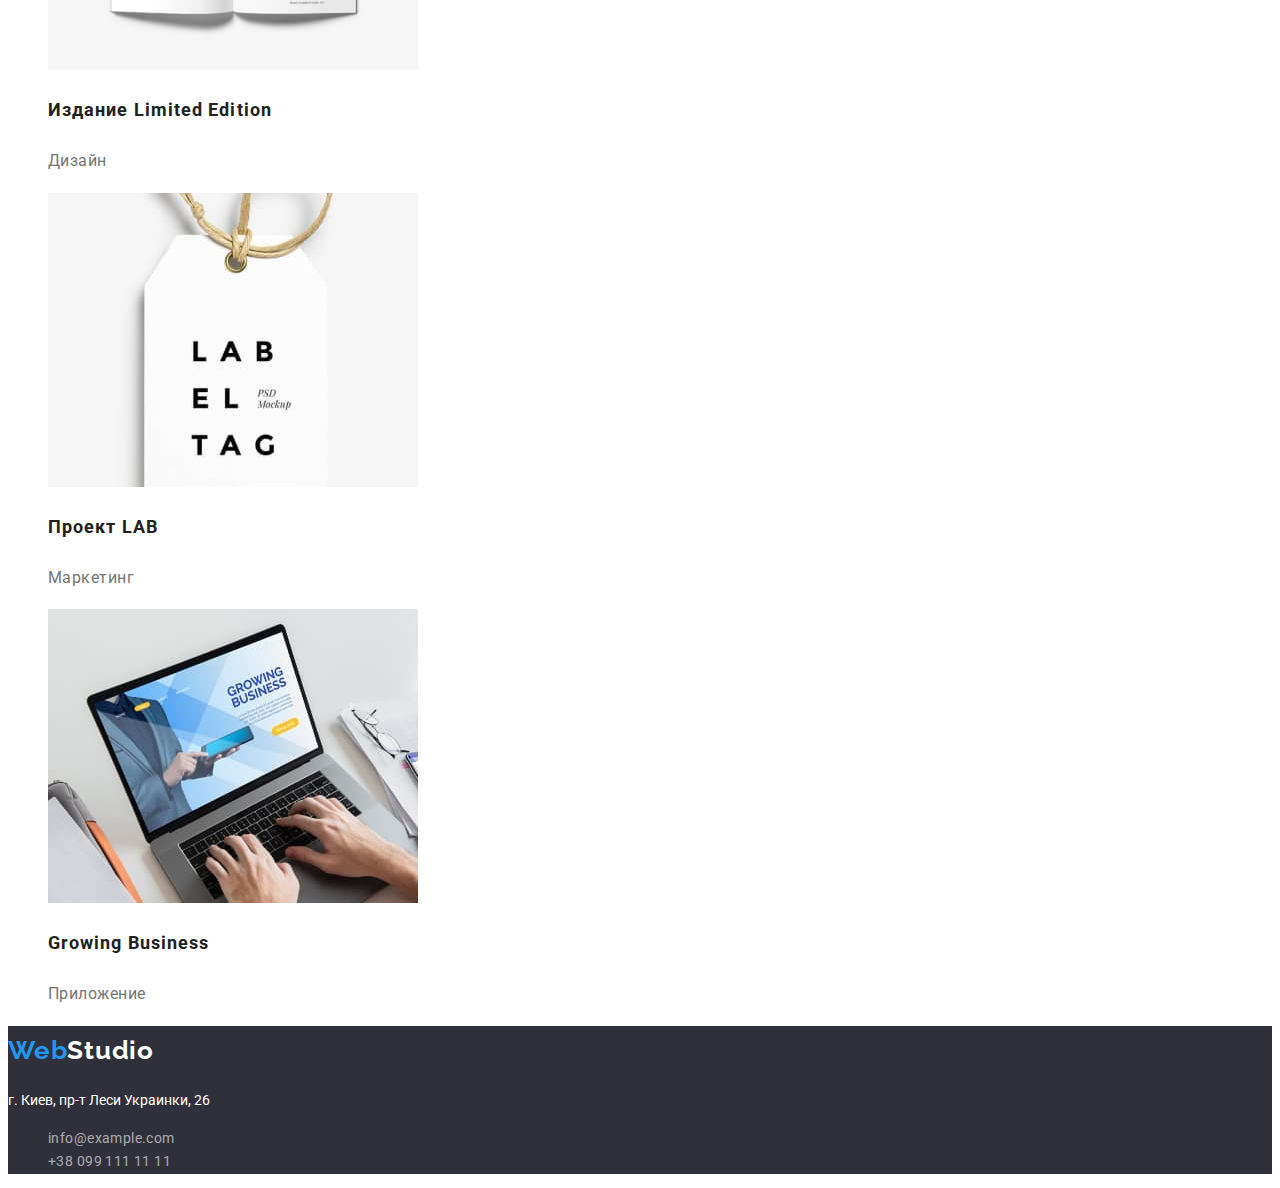
==== commit e0f5da6e: "добавляет картинку" ====
--- a/portfolio.html
+++ b/portfolio.html
@@ -42,7 +42,7 @@
     <h2>скрытый заголовок</h2>
        <ul>
             <li>
-                <img src="./imagen/group1.jpg" alt="команда" width="370">
+                <img src="./imagen/group.jpg" alt="команда" width="370">
                 <h3 class="type">Технокряк</h3>
                 <p class="type-develop">Веб-сайт</p>
             </li>
--- a/css/styles.css
+++ b/css/styles.css
@@ -4,6 +4,7 @@
   --accent-color: rgba(33, 150, 243, 1);
   --white-color: rgba(255, 255, 255, 1);
   --secondary-background-color: rgba(47, 48, 58, 1);
+  --team-color: rgba(245, 244, 250, 1);
 }
 /* цвет основного текста rgba(117, 117, 117, 1) */
 /* вторичный цвет текста #212121 */
@@ -60,16 +61,17 @@
 
 /* герой */
 .hero {
+  background-color: var(--secondary-background-color);
 }
 
 .hero-title {
   color: var(--white-color);
-  background-color: var(--secondary-background-color);
   font-size: 44px;
   font-weight: 900;
   line-height: 1.4;
   letter-spacing: 0.06em;
   text-align: center;
+  text-transform: uppercase;
 }
 
 .hero-button {
@@ -91,13 +93,15 @@
   font-weight: 700;
   line-height: 1.1;
   letter-spacing: 0.03em;
+  text-transform: uppercase;
 }
 .feature-list-text {
   font-size: 14px;
   line-height: 1.7;
   letter-spacing: 0.03em;
 }
-.section {
+.team-section {
+  background-color: var(--team-color);
 }
 .section-title {
   color: var(--title-text-color);
@@ -128,6 +132,7 @@
   line-height: 1.6;
   letter-spacing: 0.03em;
   filter: var(--accent-color);
+  font-family: inherit;
 }
 .buttons:hover,
 .buttons:focus {
@@ -139,6 +144,10 @@
 .prime-button {
   background-color: var(--accent-color);
   color: var(--white-color);
+  font-size: 16px;
+  font-weight: 500;
+  line-height: 1.6;
+  letter-spacing: 0.03em;
 }
 
 /* контакты */
@@ -154,7 +163,7 @@
   color: var(--accent-color);
 }
 .contact-footer a {
-  color: var(--white-color);
+  color: rgba(255, 255, 255, 0.6);
   line-height: 1.7;
   letter-spacing: 0.03em;
 }
@@ -163,14 +172,16 @@
   color: var(--accent-color);
 }
 .street {
+  font-style: normal;
   font-size: 14px;
   color: var(--white-color);
   line-height: 1.7;
 }
-.street:hover,
-.street:focus {
-  color: var(--accent-color);
+
+.footer {
+  background-color: var(--secondary-background-color);
 }
+
 /* заголовки */
 .type {
   color: var(--title-text-color);
@@ -184,6 +195,3 @@
   line-height: 1.9;
   letter-spacing: 0.03em;
 }
-.footer {
-  background-color: var(--secondary-background-color);
-}
